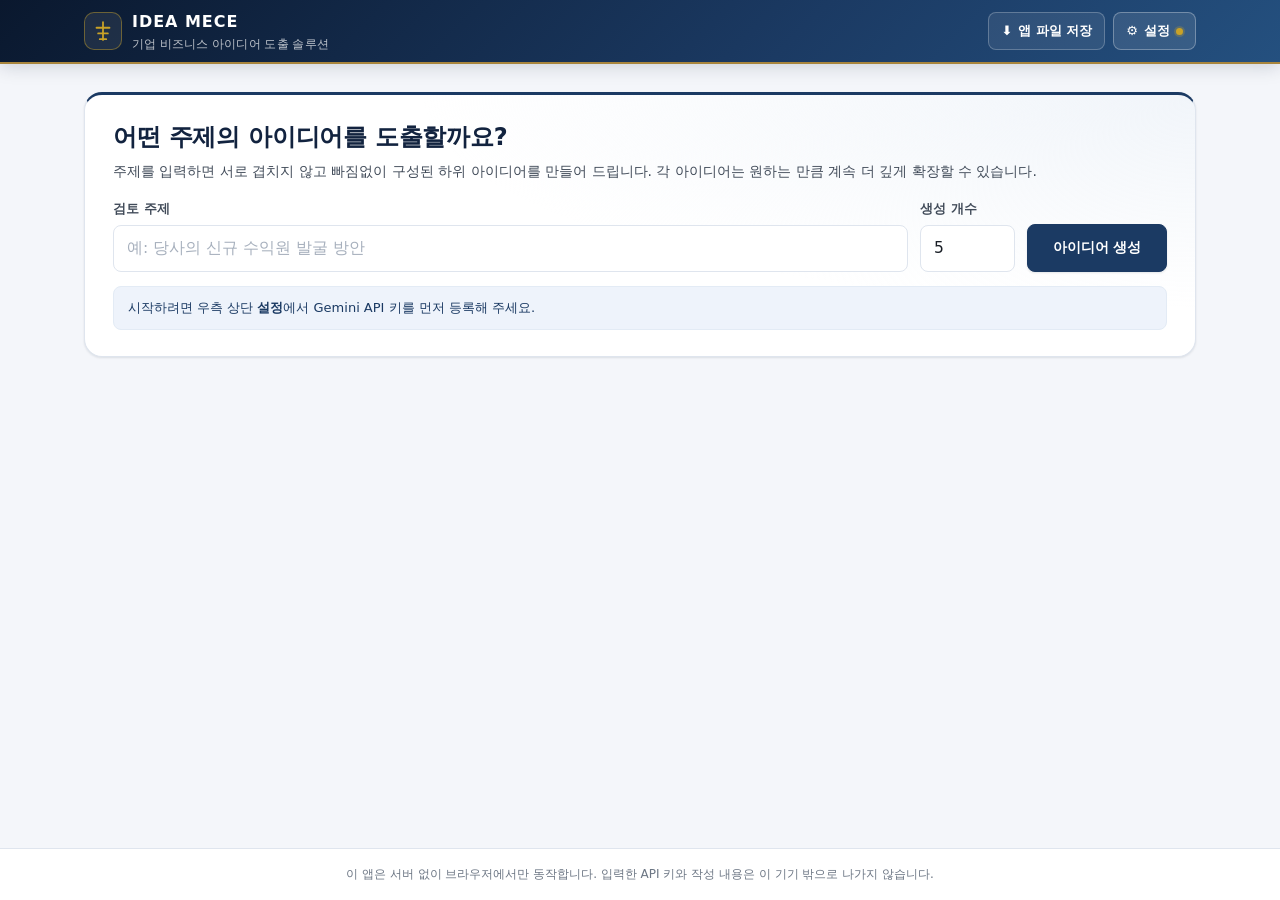
==== docs/index.html @ 7b0660d6 "서버 없이 동작하는 단일 파일 정적 버전 추가 브라우저만으로 전부 동작하는 버전을 docs/index.html 에 추가했다. 파일 하나에 화면·로직·워드 생성기가 모두 들어 있어 " ====
<!DOCTYPE html>
<html lang="ko">
<head>
<meta charset="utf-8">
<meta name="viewport" content="width=device-width, initial-scale=1, viewport-fit=cover">
<meta name="color-scheme" content="light">
<meta name="robots" content="noindex, nofollow">
<!-- 안드로이드/아이폰 "홈 화면에 추가" 시 앱처럼 전체화면으로 열리게 한다 -->
<meta name="mobile-web-app-capable" content="yes">
<meta name="apple-mobile-web-app-capable" content="yes">
<meta name="apple-mobile-web-app-status-bar-style" content="black-translucent">
<meta name="apple-mobile-web-app-title" content="IDEA MECE">
<meta name="theme-color" content="#12233F">
<title>IDEA MECE · 비즈니스 아이디어 도출 솔루션</title>
<link rel="icon" href="data:image/svg+xml,<svg xmlns='http://www.w3.org/2000/svg' viewBox='0 0 32 32'><rect width='32' height='32' rx='7' fill='%2312233F'/><path d='M16 7v18M9 13h14M11 19h10' stroke='%23C9A227' stroke-width='2' stroke-linecap='round'/></svg>">
<!--
  ============================================================================
  IDEA MECE — 서버가 필요 없는 단일 파일 웹앱
  ----------------------------------------------------------------------------
  · 이 파일 하나만 있으면 동작합니다. 설치·서버·회원가입이 필요 없습니다.
  · 아이디어와 설정은 사용자의 브라우저 안에만 저장됩니다(외부 전송 없음).
  · Gemini API 키는 사용자의 브라우저에서 구글로만 직접 전송됩니다.
    중간에 거치는 서버가 없으므로 키가 제3자에게 노출될 경로가 없습니다.
  ============================================================================
-->
<style>
/* ============================================================
   IDEA MECE — 네이비 기반 고급 비즈니스 톤 스타일시트
   · 외부 폰트/리소스를 사용하지 않아 로딩이 빠르고 CSP를 엄격히 유지한다.
   · 모바일 우선(Mobile First) 구성, 터치 타깃 최소 44px 확보.
   ============================================================ */

:root {
  /* 네이비 스케일 */
  --navy-900: #0a182e;
  --navy-850: #0e2039;
  --navy-800: #12233f;
  --navy-700: #1b3a63;
  --navy-600: #24507f;
  --navy-500: #33679c;
  --navy-100: #e3ebf5;
  --navy-050: #f1f5fa;

  /* 강조 (골드) */
  --gold-600: #a8853c;
  --gold-500: #c9a227;
  --gold-100: #f6eed6;

  /* 중립 */
  --ink: #1a1f27;
  --ink-soft: #414b59;
  --ink-muted: #6c7684;
  --line: #dfe5ee;
  --line-soft: #eceff5;
  --surface: #ffffff;
  --canvas: #f4f6fa;

  /* 의미색 */
  --danger: #b4434a;
  --danger-soft: #fbeef0;
  --success: #1f7a5a;
  --success-soft: #eaf6f1;
  --info-soft: #eef3fb;

  --radius-sm: 8px;
  --radius: 12px;
  --radius-lg: 18px;
  --shadow-sm: 0 1px 2px rgba(16, 31, 56, 0.06), 0 1px 3px rgba(16, 31, 56, 0.05);
  --shadow: 0 4px 14px rgba(16, 31, 56, 0.08);
  --shadow-lg: 0 18px 48px rgba(10, 24, 46, 0.22);

  --font: "Pretendard", "Apple SD Gothic Neo", "Malgun Gothic", "맑은 고딕",
          system-ui, -apple-system, "Segoe UI", Roboto, sans-serif;
  --shell: 1160px;
}

* { box-sizing: border-box; }

/* hidden 속성이 display 선언(flex/grid 등)에 덮이지 않도록 최우선 적용한다.
   JS가 요소 표시를 hidden 속성으로 제어하기 때문에 반드시 필요하다. */
[hidden] { display: none !important; }

html { -webkit-text-size-adjust: 100%; }

body {
  margin: 0;
  min-height: 100vh;
  display: flex;
  flex-direction: column;
  background: var(--canvas);
  color: var(--ink);
  font-family: var(--font);
  font-size: 15px;
  line-height: 1.6;
  word-break: keep-all;
  overflow-wrap: anywhere;
  -webkit-font-smoothing: antialiased;
}

h1, h2, h3, h4 { margin: 0; line-height: 1.35; letter-spacing: -0.01em; }
p { margin: 0; }
button, input, select, textarea { font: inherit; color: inherit; }

.shell { width: 100%; max-width: var(--shell); margin: 0 auto; padding: 0 16px; }

.sr-only {
  position: absolute; width: 1px; height: 1px; padding: 0; margin: -1px;
  overflow: hidden; clip: rect(0 0 0 0); white-space: nowrap; border: 0;
}

.skip-link {
  position: absolute; left: -9999px; top: 0; z-index: 100;
  background: var(--navy-800); color: #fff; padding: 10px 16px; border-radius: 0 0 8px 0;
}
.skip-link:focus { left: 0; }

:focus-visible {
  outline: 2px solid var(--navy-500);
  outline-offset: 2px;
}

/* ───────────────── 헤더 ───────────────── */
.app-header {
  background: linear-gradient(135deg, var(--navy-900) 0%, var(--navy-700) 62%, var(--navy-600) 100%);
  color: #fff;
  border-bottom: 2px solid var(--gold-600);
  box-shadow: 0 2px 18px rgba(10, 24, 46, 0.18);
  position: sticky; top: 0; z-index: 40;
}
.header-inner {
  display: flex; align-items: center; justify-content: space-between; gap: 12px;
  min-height: 62px; padding-top: 10px; padding-bottom: 10px;
}
.brand { display: flex; align-items: center; gap: 10px; min-width: 0; }
.brand-mark {
  display: grid; place-items: center;
  width: 38px; height: 38px; flex: none;
  border-radius: 10px;
  background: rgba(255, 255, 255, 0.08);
  border: 1px solid rgba(201, 162, 39, 0.45);
  color: var(--gold-500);
}
.brand-text { display: flex; flex-direction: column; min-width: 0; }
.brand-text strong { font-size: 16px; letter-spacing: 0.06em; }
.brand-text small {
  font-size: 11.5px; color: rgba(255, 255, 255, 0.72); letter-spacing: 0.01em;
  white-space: nowrap; overflow: hidden; text-overflow: ellipsis;
}
.header-actions { display: flex; align-items: center; gap: 8px; flex: none; }

/* ───────────────── 버튼 ───────────────── */
.btn {
  --btn-bg: transparent;
  --btn-fg: var(--ink);
  --btn-border: var(--line);
  display: inline-flex; align-items: center; justify-content: center; gap: 6px;
  min-height: 44px; padding: 0 16px;
  background: var(--btn-bg); color: var(--btn-fg);
  border: 1px solid var(--btn-border); border-radius: var(--radius-sm);
  font-size: 14px; font-weight: 600; text-decoration: none; cursor: pointer;
  transition: background-color .15s ease, border-color .15s ease, transform .08s ease, box-shadow .15s ease;
  -webkit-tap-highlight-color: transparent; user-select: none; white-space: nowrap;
}
.btn:active { transform: translateY(1px); }
.btn[disabled], .btn.is-busy { opacity: .6; cursor: not-allowed; transform: none; }

.btn-sm { min-height: 38px; padding: 0 12px; font-size: 13px; }
.btn-xs { min-height: 36px; padding: 0 11px; font-size: 12.5px; font-weight: 600; }

.btn-primary { --btn-bg: var(--navy-700); --btn-fg: #fff; --btn-border: var(--navy-700); box-shadow: var(--shadow-sm); }
.btn-primary:hover:not([disabled]) { --btn-bg: var(--navy-600); --btn-border: var(--navy-600); }

.btn-gold {
  --btn-bg: linear-gradient(135deg, var(--gold-600), var(--gold-500));
  --btn-fg: #2a2108; --btn-border: var(--gold-600);
  box-shadow: var(--shadow-sm); font-weight: 700;
}
.btn-gold:hover:not([disabled]) { filter: brightness(1.05); }

.btn-outline { --btn-bg: var(--surface); --btn-fg: var(--navy-700); --btn-border: var(--line); }
.btn-outline:hover:not([disabled]) { --btn-bg: var(--navy-050); --btn-border: var(--navy-100); }

.btn-ghost { --btn-bg: rgba(255,255,255,.08); --btn-fg: #fff; --btn-border: rgba(255,255,255,.24); }
.btn-ghost:hover { --btn-bg: rgba(255,255,255,.16); }

.app-header .btn-outline { --btn-bg: rgba(255,255,255,.1); --btn-fg: #fff; --btn-border: rgba(255,255,255,.3); }
.app-header .btn-outline:hover { --btn-bg: rgba(255,255,255,.2); --btn-border: rgba(255,255,255,.45); }

.btn-danger-ghost { --btn-bg: var(--surface); --btn-fg: var(--danger); --btn-border: #f0d6d9; }
.btn-danger-ghost:hover:not([disabled]) { --btn-bg: var(--danger-soft); }

.icon-btn {
  background: none; border: 0; cursor: pointer; color: var(--ink-muted);
  width: 40px; height: 40px; border-radius: 8px; font-size: 16px;
}
.icon-btn:hover { background: var(--navy-050); color: var(--ink); }

.dot-indicator {
  width: 7px; height: 7px; border-radius: 50%; background: var(--gold-500);
  box-shadow: 0 0 0 2px rgba(201, 162, 39, .25);
}
.dot-indicator[hidden] { display: none; }

/* ───────────────── 레이아웃 ───────────────── */
.main-area { flex: 1; padding-top: 22px; padding-bottom: 40px; display: flex; flex-direction: column; gap: 18px; }

.panel {
  background: var(--surface); border: 1px solid var(--line);
  border-radius: var(--radius-lg); box-shadow: var(--shadow-sm);
  padding: 22px;
}
.panel-head { margin-bottom: 16px; }
.panel-head h1 { font-size: 21px; color: var(--navy-800); }
.panel-head h2 { font-size: 18px; color: var(--navy-800); }
.panel-desc { margin-top: 7px; color: var(--ink-soft); font-size: 14px; }

.panel-start {
  border-top: 3px solid var(--navy-700);
  background:
    radial-gradient(120% 140% at 100% 0%, var(--navy-050) 0%, rgba(255,255,255,0) 58%),
    var(--surface);
}

/* 입력 필드 */
.field { display: flex; flex-direction: column; gap: 6px; min-width: 0; }
.field > label { font-size: 12.5px; font-weight: 700; color: var(--ink-soft); letter-spacing: .01em; }
.field input, .field select, .field textarea {
  width: 100%; min-height: 46px; padding: 10px 13px;
  background: #fff; border: 1px solid var(--line); border-radius: var(--radius-sm);
  transition: border-color .15s ease, box-shadow .15s ease;
}
.field textarea { min-height: 96px; resize: vertical; line-height: 1.65; }
.field input:focus, .field select:focus, .field textarea:focus {
  outline: none; border-color: var(--navy-500);
  box-shadow: 0 0 0 3px rgba(51, 103, 156, .14);
}
.field input::placeholder { color: #a7b0bd; }
.field-hint { font-size: 12px; color: var(--ink-muted); }

.start-form { display: flex; flex-direction: column; gap: 12px; }
.field-count { max-width: 140px; }
.btn-generate { min-height: 48px; }

.field-check { gap: 0; }
.check-line {
  display: flex; align-items: center; gap: 9px;
  font-size: 13px; color: var(--ink-soft); cursor: pointer;
  padding: 9px 11px; border: 1px solid var(--line); border-radius: var(--radius-sm);
  background: var(--navy-050); min-height: 44px;
}
.check-line input[type="checkbox"] { width: 17px; height: 17px; accent-color: var(--navy-700); flex: none; }

.hint {
  margin-top: 14px; padding: 11px 14px;
  background: var(--info-soft); border: 1px solid var(--navy-100);
  border-radius: var(--radius-sm); font-size: 13px; color: var(--navy-700);
}
.hint[hidden] { display: none; }

/* ───────────────── 작업 영역 ───────────────── */
.workspace { display: flex; flex-direction: column; gap: 14px; }
.workspace-bar {
  display: flex; flex-direction: column; gap: 14px;
  background: var(--surface); border: 1px solid var(--line);
  border-left: 3px solid var(--gold-600);
  border-radius: var(--radius); box-shadow: var(--shadow-sm); padding: 16px 18px;
}
.topic-title { font-size: 17px; color: var(--navy-800); }
.workspace-stats { margin-top: 5px; font-size: 13px; color: var(--ink-muted); }
.workspace-stats .stat { font-variant-numeric: tabular-nums; }
.stat-sep { margin: 0 7px; color: var(--line); }
.workspace-actions { display: flex; flex-wrap: wrap; gap: 8px; }

/* ───────────────── 트리 ───────────────── */
.tree-wrap { display: flex; flex-direction: column; }
.tree { list-style: none; margin: 0; padding: 0; display: flex; flex-direction: column; gap: 10px; }
.tree .tree { margin-top: 10px; gap: 8px; }

/* 자식 목록: 세로 연결선 */
.node > .tree {
  position: relative;
  padding-left: 16px;
  border-left: 2px solid var(--navy-100);
  margin-left: 10px;
}

.node { list-style: none; }

.node-card {
  position: relative;
  background: var(--surface);
  border: 1px solid var(--line);
  border-radius: var(--radius);
  box-shadow: var(--shadow-sm);
  padding: 13px 14px;
  transition: border-color .15s ease, box-shadow .15s ease;
}
.node-card:hover { border-color: var(--navy-100); box-shadow: var(--shadow); }
.node.is-new > .node-card { animation: fade-rise .28s ease both; }
.node.is-busy > .node-card { opacity: .65; }

/* 깊이별 좌측 색 띠 — 단계가 구분되도록 */
.node[data-depth="0"] > .node-card { border-left: 4px solid var(--navy-700); }
.node[data-depth="1"] > .node-card { border-left: 4px solid var(--navy-500); }
.node[data-depth="2"] > .node-card { border-left: 4px solid #7fa0c4; }
.node[data-depth="3"] > .node-card { border-left: 4px solid #a8bfd8; }
.node[data-depth="4"] > .node-card { border-left: 4px solid var(--gold-600); }

.node-main { display: flex; gap: 9px; align-items: flex-start; }

.node-toggle {
  flex: none; width: 30px; height: 30px; margin-top: -2px;
  display: grid; place-items: center;
  background: var(--navy-050); border: 1px solid var(--line);
  border-radius: 7px; cursor: pointer; color: var(--navy-700);
}
.node-toggle[hidden] { display: none; }
.node-toggle:hover { background: var(--navy-100); }
.chev {
  width: 7px; height: 7px; border-right: 2px solid currentColor; border-bottom: 2px solid currentColor;
  transform: rotate(-45deg); transition: transform .18s ease; margin-left: -2px;
}
.node-toggle[aria-expanded="true"] .chev { transform: rotate(45deg); margin-left: 0; margin-top: -3px; }

.node-body { min-width: 0; flex: 1; }
.node-head { display: flex; align-items: baseline; gap: 8px; }
.node-index {
  flex: none; font-size: 12px; font-weight: 700; color: var(--navy-600);
  font-variant-numeric: tabular-nums; letter-spacing: .02em;
  background: var(--navy-050); border-radius: 5px; padding: 1px 6px;
}
.node-title { font-size: 15px; font-weight: 700; color: var(--navy-850); }
.node-content { margin-top: 6px; font-size: 13.5px; color: var(--ink-soft); line-height: 1.68; }
.node-content:empty { display: none; }
.node-childinfo { margin-top: 7px; font-size: 12px; color: var(--ink-muted); }
.node-childinfo[hidden] { display: none; }

.node-tools {
  display: flex; flex-wrap: wrap; align-items: center; justify-content: space-between;
  gap: 8px; margin-top: 11px; padding-top: 11px; border-top: 1px dashed var(--line-soft);
}
.node-expand { display: flex; align-items: center; gap: 6px; }
.count-mini {
  width: 62px; min-height: 36px; padding: 6px 8px; text-align: center;
  border: 1px solid var(--line); border-radius: 7px; background: #fff;
  font-variant-numeric: tabular-nums;
}
.count-mini:focus { outline: none; border-color: var(--navy-500); box-shadow: 0 0 0 3px rgba(51,103,156,.14); }
.node-crud { display: flex; gap: 6px; }

.node-edit {
  margin-top: 12px; padding-top: 12px; border-top: 1px solid var(--line-soft);
  display: flex; flex-direction: column; gap: 10px;
}
.node-edit[hidden] { display: none; }
.edit-actions { display: flex; justify-content: flex-end; gap: 8px; }

/* ───────────────── 보고서 패널 ───────────────── */
.panel-report { border-top: 3px solid var(--gold-600); }
.report-summary {
  background: var(--navy-050); border: 1px solid var(--navy-100);
  border-radius: var(--radius); padding: 15px 17px;
  font-size: 13.8px; color: var(--ink-soft); line-height: 1.78; white-space: pre-wrap;
}
.report-actions { display: flex; flex-wrap: wrap; gap: 10px; margin-top: 15px; }
.notice {
  margin-top: 14px; padding: 12px 14px; border-radius: var(--radius-sm);
  font-size: 12.8px; line-height: 1.7;
}
/* 첫 번째 strong만 제목 줄로 쓰고, 문장 중간 강조는 흐름을 유지한다. */
.notice > strong:first-child { display: block; margin-bottom: 3px; }
.notice-info { background: var(--gold-100); border: 1px solid #e6d6a8; color: #5e4a12; }

/* ───────────────── 푸터 ───────────────── */
.app-footer {
  border-top: 1px solid var(--line); background: var(--surface);
  padding: 16px 0; font-size: 12px; color: var(--ink-muted); text-align: center;
}

/* ───────────────── 모달 ───────────────── */
.modal-backdrop {
  position: fixed; inset: 0; z-index: 60;
  background: rgba(10, 24, 46, .55);
  backdrop-filter: blur(2px);
  display: flex; align-items: flex-end; justify-content: center;
  padding: 0;
}
.modal-backdrop[hidden] { display: none; }
.modal {
  width: 100%; max-width: 460px; max-height: 92vh; overflow-y: auto;
  background: var(--surface); border-radius: var(--radius-lg) var(--radius-lg) 0 0;
  box-shadow: var(--shadow-lg); padding: 20px;
  animation: slide-up .22s ease both;
  padding-bottom: max(20px, env(safe-area-inset-bottom));
}
.modal-head { display: flex; align-items: center; justify-content: space-between; margin-bottom: 14px; }
.modal-head h2 { font-size: 17px; color: var(--navy-800); }
#settings-form { display: flex; flex-direction: column; gap: 15px; }
.modal-actions {
  display: flex; align-items: center; justify-content: space-between; gap: 10px;
  margin-top: 4px; padding-top: 14px; border-top: 1px solid var(--line-soft);
}
.modal-actions-right { display: flex; gap: 8px; }

/* ───────────────── 오버레이 / 토스트 ───────────────── */
.overlay {
  position: fixed; inset: 0; z-index: 70;
  background: rgba(10, 24, 46, .42);
  display: grid; place-items: center; padding: 20px;
}
.overlay[hidden] { display: none; }
.overlay-box {
  background: var(--surface); border-radius: var(--radius-lg); box-shadow: var(--shadow-lg);
  padding: 26px 30px; text-align: center; max-width: 330px;
}
.spinner {
  width: 36px; height: 36px; margin: 0 auto 14px;
  border: 3px solid var(--navy-100); border-top-color: var(--navy-700);
  border-radius: 50%; animation: spin .8s linear infinite;
}
.overlay-text { font-weight: 700; color: var(--navy-800); font-size: 15px; }
.overlay-sub { margin-top: 5px; font-size: 12.5px; color: var(--ink-muted); }

.toast-stack {
  position: fixed; z-index: 80; left: 50%; transform: translateX(-50%);
  bottom: max(16px, env(safe-area-inset-bottom));
  display: flex; flex-direction: column; gap: 8px;
  width: min(420px, calc(100% - 24px)); pointer-events: none;
}
.toast {
  background: var(--navy-850); color: #fff;
  border-radius: var(--radius-sm); box-shadow: var(--shadow-lg);
  padding: 12px 15px; font-size: 13.5px; line-height: 1.6;
  border-left: 3px solid var(--navy-500);
  animation: fade-rise .22s ease both;
}
.toast.is-error { border-left-color: #e08086; }
.toast.is-success { border-left-color: #4cc49b; }

@keyframes spin { to { transform: rotate(360deg); } }
@keyframes fade-rise { from { opacity: 0; transform: translateY(7px); } to { opacity: 1; transform: none; } }
@keyframes slide-up { from { opacity: 0; transform: translateY(18px); } to { opacity: 1; transform: none; } }

@media (prefers-reduced-motion: reduce) {
  * { animation-duration: .01ms !important; transition-duration: .01ms !important; }
}

/* ───────────────── 태블릿 이상 ───────────────── */
@media (min-width: 680px) {
  body { font-size: 15.5px; }
  .shell { padding: 0 24px; }
  .panel { padding: 26px 28px; }
  .panel-head h1 { font-size: 24px; }
  .start-form { flex-direction: row; align-items: flex-end; }
  .field-grow { flex: 1; }
  .btn-generate { min-width: 140px; }
  .workspace-bar { flex-direction: row; align-items: center; justify-content: space-between; }
  .workspace-actions { justify-content: flex-end; }
  .node-card { padding: 15px 17px; }
  .node > .tree { padding-left: 22px; margin-left: 14px; }
  .node-title { font-size: 15.5px; }
  .modal-backdrop { align-items: center; padding: 20px; }
  .modal { border-radius: var(--radius-lg); padding: 26px; }
}

@media (min-width: 1024px) {
  .main-area { padding-top: 28px; }
  .node > .tree { padding-left: 26px; }
}

/* 좁은 화면에서 도구 버튼이 넘치지 않게 */
@media (max-width: 420px) {
  .brand-text small { display: none; }
  .btn-label { display: none; }
  .header-actions .btn { padding: 0 11px; }
  .node-tools { flex-direction: column; align-items: stretch; }
  .node-expand, .node-crud { justify-content: space-between; }
  .node-expand .btn, .node-crud .btn { flex: 1; }
}

</style>
</head>
<body>
<a class="skip-link" href="#main">본문으로 건너뛰기</a>

<header class="app-header">
  <div class="shell header-inner">
    <div class="brand">
      <span class="brand-mark" aria-hidden="true">
        <svg viewBox="0 0 32 32" width="26" height="26" focusable="false">
          <path d="M16 5v22M8 12h16M10 19h12M12 26h8" fill="none" stroke="currentColor"
                stroke-width="2.2" stroke-linecap="round"/>
        </svg>
      </span>
      <span class="brand-text">
        <strong>IDEA&nbsp;MECE</strong>
        <small>기업 비즈니스 아이디어 도출 솔루션</small>
      </span>
    </div>
    <div class="header-actions">
      <button type="button" class="btn btn-ghost btn-sm" id="btn-save-file">
        <span aria-hidden="true">⬇</span><span class="btn-label">앱 파일 저장</span>
      </button>
      <button type="button" class="btn btn-outline btn-sm" id="btn-open-settings" aria-haspopup="dialog">
        <span aria-hidden="true">⚙</span><span class="btn-label">설정</span>
        <span class="dot-indicator" id="settings-indicator" title="API 키 미설정"></span>
      </button>
    </div>
  </div>
</header>

<main id="main" class="shell main-area">

  <section class="panel panel-start" id="start-panel" aria-labelledby="start-title">
    <div class="panel-head">
      <h1 id="start-title">어떤 주제의 아이디어를 도출할까요?</h1>
      <p class="panel-desc">
        주제를 입력하면 서로 겹치지 않고 빠짐없이 구성된 하위 아이디어를 만들어 드립니다.
        각 아이디어는 원하는 만큼 계속 더 깊게 확장할 수 있습니다.
      </p>
    </div>
    <form class="start-form" id="start-form" autocomplete="off" novalidate>
      <div class="field field-grow">
        <label for="topic-input">검토 주제</label>
        <input type="text" id="topic-input" name="topic" placeholder="예: 당사의 신규 수익원 발굴 방안"
               maxlength="300" required inputmode="text" enterkeyhint="go">
      </div>
      <div class="field field-count">
        <label for="count-input">생성 개수</label>
        <input type="number" id="count-input" name="count" value="5" min="1" max="10" step="1" inputmode="numeric">
      </div>
      <button type="submit" class="btn btn-primary btn-generate" id="btn-generate-root">
        <span class="btn-text">아이디어 생성</span>
      </button>
    </form>
    <p class="hint" id="start-hint">
      시작하려면 우측 상단 <strong>설정</strong>에서 Gemini API 키를 먼저 등록해 주세요.
    </p>
  </section>

  <section class="workspace" id="workspace" hidden aria-labelledby="workspace-title">
    <div class="workspace-bar">
      <div class="workspace-meta">
        <h2 id="workspace-title" class="topic-title"></h2>
        <p class="workspace-stats">
          <span class="stat"><span id="stat-nodes">0</span>개 항목</span>
          <span class="stat-sep" aria-hidden="true">·</span>
          <span class="stat"><span id="stat-areas">0</span>개 핵심 영역</span>
          <span class="stat-sep" aria-hidden="true">·</span>
          <span class="stat" id="stat-saved">자동 저장됨</span>
        </p>
      </div>
      <div class="workspace-actions">
        <button type="button" class="btn btn-outline btn-sm" id="btn-collapse-all">모두 접기</button>
        <button type="button" class="btn btn-outline btn-sm" id="btn-expand-all">모두 펼치기</button>
        <button type="button" class="btn btn-danger-ghost btn-sm" id="btn-reset">초기화</button>
        <button type="button" class="btn btn-gold" id="btn-report">
          <span class="btn-text">보고서 생성</span>
        </button>
      </div>
    </div>
    <div class="tree-wrap">
      <ul class="tree tree-root" id="tree-root"></ul>
    </div>
  </section>

  <section class="panel panel-report" id="report-panel" hidden aria-labelledby="report-title">
    <div class="panel-head">
      <h2 id="report-title">보고서가 완성되었습니다</h2>
      <p class="panel-desc" id="report-meta"></p>
    </div>
    <div class="report-summary" id="report-summary"></div>
    <div class="report-actions">
      <button type="button" class="btn btn-primary" id="btn-download-report">
        <span aria-hidden="true">⬇</span> 워드 파일 다운로드
      </button>
      <a class="btn btn-outline" id="btn-mail" href="#">
        <span aria-hidden="true">✉</span> 메일 작성
      </a>
    </div>
    <p class="notice notice-info">
      <strong>첨부 안내</strong>
      메일 작성 버튼은 기본 메일 프로그램(Outlook 등)을 열어 제목과 본문만 자동으로 채웁니다.
      브라우저 보안 정책상 파일은 자동 첨부되지 않으므로,
      내려받은 워드 파일을 메일 창에 직접 첨부한 뒤 <strong>직접 발송</strong>해 주세요.
    </p>
  </section>
</main>

<footer class="app-footer">
  <div class="shell">
    <p>이 앱은 서버 없이 브라우저에서만 동작합니다. 입력한 API 키와 작성 내용은 이 기기 밖으로 나가지 않습니다.</p>
  </div>
</footer>

<div class="modal-backdrop" id="settings-modal" hidden>
  <div class="modal" role="dialog" aria-modal="true" aria-labelledby="settings-title">
    <div class="modal-head">
      <h2 id="settings-title">설정</h2>
      <button type="button" class="icon-btn" id="btn-close-settings" aria-label="설정 닫기">✕</button>
    </div>
    <form id="settings-form" autocomplete="off" novalidate>
      <div class="field">
        <label for="api-key-input">Gemini API 키</label>
        <input type="password" id="api-key-input" name="api_key" placeholder="AIza..."
               autocomplete="off" spellcheck="false" maxlength="200">
        <p class="field-hint" id="api-key-hint">
          키는 이 브라우저 안에만 저장되며, 구글 외의 어떤 서버로도 전송되지 않습니다.
        </p>
      </div>
      <div class="field field-check">
        <label class="check-line">
          <input type="checkbox" id="remember-key" checked>
          <span>이 기기에 키 저장 (끄면 탭을 닫을 때 지워집니다)</span>
        </label>
      </div>
      <div class="field">
        <label for="model-select">모델 선택</label>
        <select id="model-select" name="model"></select>
        <p class="field-hint">무료 사용 가능한 모델 목록입니다. 속도가 중요하면 Lite 모델을 선택하세요.</p>
      </div>
      <div class="field">
        <label for="email-input">이메일 (등록용)</label>
        <input type="email" id="email-input" name="email" placeholder="name@company.com"
               maxlength="254" autocomplete="off" spellcheck="false">
        <p class="field-hint">메일 작성 시 기본 수신자로 사용됩니다. 자동 발송은 하지 않습니다.</p>
      </div>
      <div class="modal-actions">
        <button type="button" class="btn btn-danger-ghost btn-sm" id="btn-clear-key">키 삭제</button>
        <div class="modal-actions-right">
          <button type="button" class="btn btn-outline" id="btn-cancel-settings">취소</button>
          <button type="submit" class="btn btn-primary" id="btn-save-settings">저장</button>
        </div>
      </div>
    </form>
  </div>
</div>

<div class="overlay" id="overlay" hidden>
  <div class="overlay-box">
    <div class="spinner" aria-hidden="true"></div>
    <p class="overlay-text" id="overlay-text">생성 중입니다…</p>
    <p class="overlay-sub" id="overlay-sub">내용이 많을수록 시간이 걸릴 수 있습니다.</p>
  </div>
</div>

<div class="toast-stack" id="toast-stack" aria-live="polite" aria-atomic="true"></div>

<template id="node-template">
  <li class="node" role="treeitem">
    <article class="node-card">
      <div class="node-main">
        <button type="button" class="node-toggle" data-action="toggle" aria-expanded="false" hidden>
          <span class="chev" aria-hidden="true"></span>
        </button>
        <div class="node-body">
          <div class="node-head">
            <span class="node-index"></span>
            <h3 class="node-title"></h3>
          </div>
          <p class="node-content"></p>
          <p class="node-childinfo" hidden></p>
        </div>
      </div>
      <div class="node-tools">
        <div class="node-expand">
          <label class="sr-only">하위 아이디어 개수</label>
          <input type="number" class="count-mini" value="3" min="1" max="10" step="1" inputmode="numeric"
                 aria-label="하위 아이디어 생성 개수">
          <button type="button" class="btn btn-primary btn-xs" data-action="expand">
            <span class="btn-text">아이디어 생성</span>
          </button>
        </div>
        <div class="node-crud">
          <button type="button" class="btn btn-outline btn-xs" data-action="edit">수정</button>
          <button type="button" class="btn btn-danger-ghost btn-xs" data-action="delete">삭제</button>
        </div>
      </div>
      <form class="node-edit" data-role="edit-form" hidden>
        <div class="field">
          <label>제목</label>
          <input type="text" class="edit-title" maxlength="300" required>
        </div>
        <div class="field">
          <label>내용</label>
          <textarea class="edit-content" rows="4" maxlength="4000"></textarea>
        </div>
        <div class="edit-actions">
          <button type="button" class="btn btn-outline btn-xs" data-action="cancel-edit">취소</button>
          <button type="submit" class="btn btn-primary btn-xs" data-action="save-edit">저장</button>
        </div>
      </form>
    </article>
  </li>
</template>
<script>
/* ===========================================================================
 * IDEA MECE — 전체 로직 (서버 없음)
 *
 * 구성
 *   1) Sanitizer : 마크다운 기호 · 내부 용어 제거 (5겹 방어)
 *   2) Prompts   : 중복·누락 없는 분해를 유도하는 프롬프트 설계
 *   3) Gemini    : 브라우저에서 구글 API 직접 호출
 *   4) Store     : 트리 데이터 + 설정 (브라우저 저장소)
 *   5) Docx      : 워드 파일 직접 조립 (외부 라이브러리 없음)
 *   6) UI        : 부분 렌더링 트리 화면
 * ======================================================================== */
(function () {
'use strict';

/* ===========================  0. 설정  =================================== */
var MODELS = [
  { id: 'gemini-3.6-flash',      label: 'Gemini 3.6 Flash (최신·권장)' },
  { id: 'gemini-3.5-flash-lite', label: 'Gemini 3.5 Flash Lite (빠름)' },
  { id: 'gemini-3.1-flash-lite', label: 'Gemini 3.1 Flash Lite (경량)' }
];
var DEFAULT_MODEL = 'gemini-3.6-flash';
var ENDPOINT = 'https://generativelanguage.googleapis.com/v1beta/models';
var LIMITS = {
  maxChildren: 10, maxNodes: 2000, maxDepth: 100,
  maxTopic: 300, maxTitle: 300, maxContent: 4000
};
var MAX_SECTIONS = 12;
var MAX_ITEMS_PER_SECTION = 40;
var REPORT_CONCURRENCY = 3;
var REQUEST_TIMEOUT_MS = 120000;

/* ===========================  1. Sanitizer  ============================== */
var Sanitizer = (function () {
  var ZERO_WIDTH = /[\u200b-\u200f\u202a-\u202e\u2060-\u2064\ufeff]/g;
  var CONTROL = /[\x00-\x08\x0b\x0c\x0e-\x1f\x7f]/g;
  var RESIDUAL = /[*#`~]+/g;
  var FORBIDDEN_CHARS = '*#`~';

  function normalizeRaw(text) {
    if (!text) { return ''; }
    var out = String(text).replace(/\r\n/g, '\n').replace(/\r/g, '\n');
    out = out.replace(ZERO_WIDTH, '').replace(CONTROL, '');
    out = out.replace(/^[ \t]*```[A-Za-z0-9_\-]*[ \t]*$/gm, '');
    out = out.replace(/^[ \t]*~~~[A-Za-z0-9_\-]*[ \t]*$/gm, '');
    out = out.replace(/^[ \t]*([-*_=])\1{2,}[ \t]*$/gm, '');
    out = out.replace(/^[ \t]*\|?[\s:\-|]{5,}\|?[ \t]*$/gm, '');
    out = out.replace(/\n{3,}/g, '\n\n');
    return out.trim();
  }

  /* 내부 용어 → 실무 표현 치환.
     ※ 낱말 단위가 아니라 "과정을 드러내는 표현"만 잡는다.
        보고서 주제가 AI 사업일 수도 있어, 'AI'·'프롬프트' 같은 정상 용어는 보존한다.
     ※ 자바스크립트는 lookbehind 지원이 브라우저마다 달라, 앞 문자를
        캡처 그룹($1)으로 되살리는 방식을 쓴다. */
  var TERM_RULES = [
    [/(?:본|이)\s*(?:트리|계층|분해)?\s*(?:구조|체계)(?:는|가|를|에서|의)\s*/g, ''],
    [/(?:본|이)\s*보고서의?\s*(?:구성|구조)(?:는|은|를|이)\s*/g, ''],
    [/MECE\s*(?:원칙|관점|기법|방식)/g, '중복과 누락을 배제하는 원칙'],
    [/상호\s*배타적(?:이고|이며)?\s*전체\s*포괄적(?:으로|인|이며|이고)?/g, '중복과 누락 없이'],
    [/상호\s*배타성(?:과|와)?\s*전체\s*포괄성/g, '중복 없는 완전성'],
    [/상호\s*배타적(?:으로|인|이며|이고|이다)?/g, '서로 겹치지 않게'],
    [/전체\s*포괄적(?:으로|인|이며|이고|이다)?/g, '빠짐없이'],
    [/상호\s*배타성/g, '영역 구분'],
    [/전체\s*포괄성/g, '범위 완전성'],
    [/MECE/g, '중복·누락 없는 정리'],
    [/(?:최상위|상위|하위|부모|자식|리프|루트)\s*노드/g, '항목'],
    [/노드/g, '항목'],
    [/(?:트리|계층)\s*구조/g, '구성 체계'],
    [/(^|[^A-Za-z가-힣])트리(?=[\s,.)\]를을은는이가의에로와과도만]|$)/g, '$1구성 체계'],
    [/계층\s*적?\s*으?로\s*분해/g, '단계적으로 구체화'],
    [/깊이\s*\d+\s*단계/g, '세부 단계'],
    [/(?:depth|Depth|DEPTH)\s*\d*\s*(?:단계)?/g, '세부 단계'],
    [/분류\s*축/g, '구분 기준'],
    [/분기\s*(?:노드|항목)/g, '핵심 영역'],
    [/(?:상위|하위)\s*항목(?:을|이|은|는|의|로|과|와|에서|에)?\s*(?:분해|전개)(?:하면|한다면|하여|해서|해|하면서)/g, '구체화하면'],
    [/(?:를|을)\s*(?:분해|전개)(?:하면|한다면|하여|해서)/g, '를 구체화하면'],
    [/(?:생성형\s*)?(?:AI|A\.I\.|인공지능|언어\s*모델|LLM|Gemini|제미나이)(?:가|이|를|을|는|의|로|와|과|에|에서|에게|에 의해|을 통해|를 통해)?\s*(?:생성|도출|작성|제시|제안|산출)(?:한|하였|했|해|하여|된|되었|됐)[가-힣]*/g, '본 검토에서 도출한']
  ];

  /* 치환으로 생길 수 있는 조사 불일치를 교정한다.
     전역 교정은 '효과→효와' 같은 오손상 위험이 있어,
     반드시 치환어 바로 뒤에 붙은 조사만 고친다. */
  var REPL_WORDS = ['중복·누락 없는 정리', '구성 체계', '구분 기준', '핵심 영역',
                    '범위 완전성', '영역 구분', '세부 단계', '항목'];
  var PARTICLE_PAIRS = [['을','를'],['이','가'],['은','는'],['과','와'],['으로','로'],
                        ['이나','나'],['이라','라'],['이란','란'],['으로서','로서'],['으로써','로써']];
  var CONSONANT_FORM = {}, VOWEL_FORM = {};
  PARTICLE_PAIRS.forEach(function (pair) {
    CONSONANT_FORM[pair[0]] = pair[0]; CONSONANT_FORM[pair[1]] = pair[0];
    VOWEL_FORM[pair[0]] = pair[1];     VOWEL_FORM[pair[1]] = pair[1];
  });
  var RO_FAMILY = { '으로':1, '로':1, '으로서':1, '로서':1, '으로써':1, '로써':1 };
  var PARTICLES = Object.keys(CONSONANT_FORM).sort(function (a, b) { return b.length - a.length; });
  var PARTICLE_RE = new RegExp(
    '(' + REPL_WORDS.map(function (w) { return w.replace(/[.*+?^${}()|[\]\\]/g, '\\$&'); }).join('|') + ')' +
    '(' + PARTICLES.join('|') + ')(?![가-힣])', 'g');

  function hasFinalConsonant(ch) {
    var code = ch.charCodeAt(0);
    return code >= 0xAC00 && code <= 0xD7A3 && (code - 0xAC00) % 28 !== 0;
  }
  function isRieulFinal(ch) {
    var code = ch.charCodeAt(0);
    return code >= 0xAC00 && code <= 0xD7A3 && (code - 0xAC00) % 28 === 8;
  }
  function fixParticles(text) {
    return text.replace(PARTICLE_RE, function (all, word, particle) {
      var last = word.charAt(word.length - 1);
      if (!(last >= '가' && last <= '힣')) { return all; }
      var closed = hasFinalConsonant(last);
      if (RO_FAMILY[particle] && isRieulFinal(last)) { closed = false; }
      var table = closed ? CONSONANT_FORM : VOWEL_FORM;
      return word + (table[particle] || particle);
    });
  }

  function filterTerms(text) {
    if (!text) { return ''; }
    var out = text;
    TERM_RULES.forEach(function (rule) { out = out.replace(rule[0], rule[1]); });
    out = fixParticles(out);
    out = out.replace(/[ \t]{2,}/g, ' ').replace(/\s+([,.)\]])/g, '$1');
    return out.trim();
  }

  function scrub(text) {
    if (!text) { return ''; }
    return String(text).replace(RESIDUAL, '').replace(/\u00a0/g, ' ').replace(/[ \t]{2,}/g, ' ');
  }

  function auditText(text) {
    if (!text) { return 0; }
    var count = 0;
    for (var i = 0; i < FORBIDDEN_CHARS.length; i++) {
      count += text.split(FORBIDDEN_CHARS.charAt(i)).length - 1;
    }
    return count;
  }

  /* 인라인 마크다운 → 굵게/기울임 서식 런으로 변환하고 기호는 제거 */
  var INLINE_RE = new RegExp(
    '\\*\\*\\*([^\\n]+?)\\*\\*\\*' +      // 1 굵게+기울임
    '|\\*\\*([^\\n]+?)\\*\\*' +           // 2 굵게
    '|__([^\\n]+?)__' +                   // 3 굵게
    '|\\*([^*\\n]+?)\\*' +                // 4 기울임
    '|(?:^|(?<=[^0-9A-Za-z_]))_([^_\\n]+?)_(?![0-9A-Za-z_])' + // 5 기울임(_)
    '|`+([^`\\n]*?)`+' +                  // 6 코드
    '|~~([^\\n]+?)~~', 'g');              // 7 취소선

  // lookbehind 미지원 브라우저(구형 Safari 등) 대비 — 실패 시 단순 패턴으로 대체
  var INLINE_SAFE;
  try { new RegExp('(?<=a)b'); INLINE_SAFE = INLINE_RE; }
  catch (e) {
    INLINE_SAFE = new RegExp(
      '\\*\\*\\*([^\\n]+?)\\*\\*\\*|\\*\\*([^\\n]+?)\\*\\*|__([^\\n]+?)__' +
      '|\\*([^*\\n]+?)\\*|(_)(_)|`+([^`\\n]*?)`+|~~([^\\n]+?)~~', 'g');
  }

  function cleanInline(text) {
    if (!text) { return []; }
    var runs = [], cursor = 0, match;
    INLINE_SAFE.lastIndex = 0;
    while ((match = INLINE_SAFE.exec(text)) !== null) {
      if (match.index > cursor) {
        var plain = scrub(text.slice(cursor, match.index));
        if (plain) { runs.push({ text: plain, bold: false, italic: false }); }
      }
      var body = '', bold = false, italic = false;
      if (match[1] !== undefined) { body = match[1]; bold = true; italic = true; }
      else if (match[2] !== undefined) { body = match[2]; bold = true; }
      else if (match[3] !== undefined) { body = match[3]; bold = true; }
      else if (match[4] !== undefined) { body = match[4]; bold = true; }   // 강조는 굵게로 통일
      else if (match[5] !== undefined) { body = match[5]; bold = true; }
      else if (match[6] !== undefined) { body = match[6]; }
      else if (match[7] !== undefined) { body = match[7]; }
      body = scrub(body).trim();
      if (body) { runs.push({ text: body, bold: bold, italic: italic }); }
      cursor = match.index + match[0].length;
      if (match[0].length === 0) { INLINE_SAFE.lastIndex++; }
    }
    if (cursor < text.length) {
      var tail = scrub(text.slice(cursor));
      if (tail) { runs.push({ text: tail, bold: false, italic: false }); }
    }
    var merged = [];
    runs.forEach(function (run) {
      var prev = merged[merged.length - 1];
      if (prev && prev.bold === run.bold && prev.italic === run.italic) { prev.text += run.text; }
      else { merged.push(run); }
    });
    if (merged.length) {
      merged[0].text = merged[0].text.replace(/^\s+/, '');
      merged[merged.length - 1].text = merged[merged.length - 1].text.replace(/\s+$/, '');
    }
    return merged.filter(function (r) { return r.text; });
  }

  var HEADING_RE = /^\s{0,3}(#{1,6})\s*(.*)$/;
  var LIST_RE = /^\s*(?:[-*+•·▪◦‣]|(\d{1,2})[.)]|\(\d{1,2}\)|[가-하][.)])\s+/;
  var QUOTE_RE = /^\s{0,3}>+\s?/;
  var BULLET_GLYPH_RE = /^\s*[•·▪◦‣∙※o]\s+/;

  function parseReport(raw, baseHeadingLevel) {
    baseHeadingLevel = baseHeadingLevel || 2;
    var text = filterTerms(normalizeRaw(raw));
    var blocks = [];
    text.split('\n').forEach(function (rawLine) {
      var line = rawLine.replace(QUOTE_RE, '').replace(/\s+$/, '');
      if (!line.trim()) { return; }

      var heading = HEADING_RE.exec(line);
      if (heading && heading[2].trim()) {
        var runs = cleanInline(heading[2].trim());
        if (runs.length) {
          blocks.push({ kind: 'heading', runs: runs,
                        level: Math.min(5, baseHeadingLevel + heading[1].length - 1) });
        }
        return;
      }

      var marker = LIST_RE.exec(line);
      if (marker) {
        var body = line.slice(marker[0].length).trim();
        var listRuns = cleanInline(body);
        if (listRuns.length) {
          blocks.push({ kind: marker[1] ? 'numbered' : 'bullet', runs: listRuns, level: 0 });
        }
        return;
      }

      var stripped = line.replace(BULLET_GLYPH_RE, '').trim();
      var boldOnly = /^\*\*([^*\n]{2,60})\*\*[:：]?$/.exec(stripped);
      if (boldOnly) {
        var hRuns = cleanInline(boldOnly[1]);
        if (hRuns.length) {
          blocks.push({ kind: 'heading', runs: hRuns, level: Math.min(5, baseHeadingLevel + 1) });
        }
        return;
      }

      var pRuns = cleanInline(stripped);
      if (pRuns.length) { blocks.push({ kind: 'paragraph', runs: pRuns, level: 0 }); }
    });
    return blocks;
  }

  /* 최종 감사: 남은 금지 문자를 제거하고 건수를 반환 */
  function auditBlocks(blocks) {
    var violations = 0;
    blocks.forEach(function (block) {
      block.runs.forEach(function (run) {
        var found = auditText(run.text);
        if (found) { violations += found; run.text = scrub(run.text); }
      });
      block.runs = block.runs.filter(function (r) { return r.text.trim(); });
    });
    return violations;
  }

  function blockText(block) {
    return block.runs.map(function (r) { return r.text; }).join('');
  }

  return {
    normalizeRaw: normalizeRaw, filterTerms: filterTerms, scrub: scrub,
    cleanInline: cleanInline, parseReport: parseReport,
    auditBlocks: auditBlocks, auditText: auditText, blockText: blockText
  };
})();

/* ===========================  2. Prompts  ================================ */
var Prompts = (function () {
  var ROOT_TOPIC_BUDGET = 300, PARENT_CONTENT_BUDGET = 420,
      NEAR_ANCESTOR_CONTENT_BUDGET = 150, NEAR_ANCESTOR_COUNT = 2,
      TITLE_BUDGET = 70, MAX_EXCLUSION = 24, SECTION_CONTENT_BUDGET = 700;

  function clip(text, limit) {
    var s = String(text == null ? '' : text).split(/\s+/).join(' ').trim();
    return s.length <= limit ? s : s.slice(0, limit - 1).replace(/\s+$/, '') + '…';
  }

  var IDEA_SYSTEM = [
    '당신은 대기업 전략기획실의 수석 비즈니스 컨설턴트입니다.',
    '주어진 상위 과제를 하위 과제로 분해하는 역할을 맡았습니다.',
    '',
    '[분해 원칙 — 반드시 모두 충족]',
    '1. 분류 기준 단일화: 이번 분해에 사용할 기준을 단 하나만 정하고, 모든 항목을 그 기준으로만 나눕니다. 기준이 섞이면 실패입니다.',
    '2. 상호배타: 두 항목의 의미 영역이 조금이라도 겹치면 안 됩니다. 한 사안은 오직 한 항목에만 속해야 합니다.',
    '3. 전체포괄: 모든 항목을 합치면 상위 과제의 범위가 빠짐없이 채워져야 합니다. 누락된 영역이 있으면 실패입니다.',
    '4. 동일 추상수준: 모든 항목의 구체성 수준이 같아야 합니다. 어떤 항목은 큰 영역이고 어떤 항목은 세부 실행안이면 실패입니다.',
    '5. 실무성: 추상적인 구호가 아니라 기업이 실제로 검토·실행할 수 있는 내용이어야 합니다.',
    '6. 금지 영역 침범 금지: \'제외 영역\'으로 제시된 항목과 같은 내용을 다시 만들지 않습니다.',
    '',
    '[출력 규칙]',
    '- 반드시 한국어로 작성합니다.',
    '- title: 항목 이름. 12~30자의 간결한 명사형 구문. 번호·기호·마크다운 없이 순수 텍스트.',
    '- content: 해당 항목의 핵심 내용을 2~3문장으로 서술. 무엇을 어떻게 하는 것인지, 왜 유효한지가 담겨야 합니다.',
    '  마크다운 기호(*, #, -, `)와 줄바꿈을 쓰지 않고 평문 문장으로만 씁니다.',
    '- axis: 이번 분해에 사용한 단일 분류 기준을 15자 내외로 적습니다.',
    '- 요청받은 개수를 정확히 지킵니다.'
  ].join('\n');

  var IDEA_SCHEMA = {
    type: 'object',
    properties: {
      axis: { type: 'string' },
      items: {
        type: 'array',
        items: {
          type: 'object',
          properties: { title: { type: 'string' }, content: { type: 'string' } },
          required: ['title', 'content']
        }
      }
    },
    required: ['axis', 'items']
  };

  var FORBIDDEN_VOCAB = 'MECE, 상호배타, 전체포괄, 트리, 노드, 부모/자식, 계층 구조, 깊이, 단계(depth), '
    + '분류축, 프롬프트, AI, 인공지능, 모델, 생성, 도출 과정, 데이터 구조';

  var REPORT_SYSTEM = [
    '당신은 대기업 경영진에게 제출되는 전략 보고서를 집필하는 수석 컨설턴트입니다.',
    '실무자가 보고서를 받아 즉시 검토·실행 판단에 활용할 수 있는 수준으로 집필합니다.',
    '',
    '[집필 원칙]',
    '1. 서술형 완성 문장: 항목 나열이나 요약 메모가 아니라, 맥락과 근거가 이어지는 문단으로 씁니다.',
    '2. 구체성: 실행 방법, 대상 고객/시장, 기대 효과, 선결 과제, 위험 요인을 구체적으로 서술합니다.',
    '   숫자나 기준이 필요한 곳은 "어떤 지표로 판단해야 하는지"를 제시합니다.',
    '3. 근거 제시: 왜 유효한지, 어떤 조건에서 성립하는지 논리적으로 설명합니다.',
    '4. 분량: 지시된 분량을 지키고, 문단 사이는 빈 줄 하나로 구분합니다.',
    '',
    '[절대 금지 — 위반 시 보고서가 폐기됩니다]',
    '- 다음 용어와 그 유사 표현을 단 한 번도 쓰지 않습니다: ' + FORBIDDEN_VOCAB,
    '- 자료의 구성 방식이나 작성 과정을 설명하지 않습니다. 결과 내용만 씁니다.',
    '  ("상위 항목", "하위 항목", "~를 분해하면", "본 구조는" 같은 표현 금지)',
    '- 마크다운 기호를 사용하지 않습니다. 별표(*), 샵(#), 백틱(`), 밑줄 강조(_), 하이픈 불릿(-) 모두 금지입니다.',
    '  강조가 필요하면 기호가 아니라 문장 표현으로 강조합니다.',
    '- 표, 코드블록, 링크를 쓰지 않습니다.',
    '- 제목을 쓸 때는 기호 없이 한 줄에 제목 문구만 적습니다.',
    '',
    '[출력 형식]',
    '- 순수한 한국어 평문. 제목 줄과 본문 문단만 사용합니다.'
  ].join('\n');

  /* 하위 아이디어 생성 프롬프트.
     상위 맥락을 계층적으로 압축해 전달하므로(주제 전문 → 부모 전문 →
     가까운 조상 요약 → 그 위는 제목만) 깊이가 깊어져도 길이가 거의 늘지 않는다. */
  function buildIdeaPrompt(opt) {
    var lines = ['[전체 주제]\n' + clip(opt.rootTopic, ROOT_TOPIC_BUDGET)];
    var targetDepth;

    if (!opt.parent) {
      lines.push('[분해 대상]\n위 전체 주제 자체입니다. 이 주제를 구성하는 최상위 영역으로 나누어 주세요.');
      targetDepth = 1;
    } else {
      var chain = (opt.ancestors || []).filter(function (a) { return a.id !== opt.parent.id; });
      if (chain.length) {
        var nearStart = Math.max(0, chain.length - NEAR_ANCESTOR_COUNT);
        var ctx = chain.map(function (anc, idx) {
          var label = (idx + 1) + '단계: ' + clip(anc.title, TITLE_BUDGET);
          if (idx >= nearStart && anc.content) {
            label += ' — ' + clip(anc.content, NEAR_ANCESTOR_CONTENT_BUDGET);
          }
          return label;
        });
        lines.push('[상위 맥락 (위에서 아래로)]\n' + ctx.join('\n'));
      }
      var parentBlock = '제목: ' + clip(opt.parent.title, TITLE_BUDGET * 2);
      if (opt.parent.content) {
        parentBlock += '\n설명: ' + clip(opt.parent.content, PARENT_CONTENT_BUDGET);
      }
      lines.push('[분해 대상 — 바로 이 항목을 나눕니다]\n' + parentBlock);
      targetDepth = opt.parent.depth + 2;
    }

    if (opt.existingChildren && opt.existingChildren.length) {
      lines.push('[이미 만들어진 같은 수준 항목 — 중복 금지, 남은 빈틈을 채우세요]\n'
        + opt.existingChildren.slice(0, MAX_EXCLUSION)
            .map(function (t) { return clip(t, TITLE_BUDGET); }).join(' / '));
    }
    if (opt.parentSiblings && opt.parentSiblings.length) {
      lines.push('[인접 영역 — 이 영역들을 침범하지 마세요]\n'
        + opt.parentSiblings.slice(0, MAX_EXCLUSION)
            .map(function (t) { return clip(t, TITLE_BUDGET); }).join(' / '));
    }

    var guidance = '[요청]\n위 분해 대상을 상호배타적이고 전체포괄적인 하위 항목 정확히 '
      + opt.count + '개로 나누세요.\n현재 단계는 전체 주제로부터 ' + targetDepth
      + '번째 하위 단계이므로, 상위 단계보다 한 단계 더 구체적이되 모든 항목의 구체성은 서로 같아야 합니다.';
    if (opt.existingChildren && opt.existingChildren.length) {
      guidance += '\n이미 만들어진 항목과는 절대 겹치지 않게, 아직 다뤄지지 않은 영역만 만드세요.';
    }
    lines.push(guidance);
    return lines.join('\n\n');
  }

  function buildOverviewPrompt(topic, branchTitles, totalItems) {
    var areas = branchTitles.slice(0, 12).map(function (t) { return clip(t, TITLE_BUDGET); }).join(' / ');
    return '[보고서 주제]\n' + clip(topic, ROOT_TOPIC_BUDGET) + '\n\n'
      + '[보고서가 다루는 핵심 영역]\n' + areas + '\n\n'
      + '[검토된 세부 과제 규모]\n총 ' + totalItems + '건\n\n'
      + '[요청]\n위 주제에 대한 전략 보고서의 도입부를 집필하세요. 다음 내용을 문단으로 이어서 씁니다.\n'
      + '첫째, 이 주제가 지금 왜 중요한지에 대한 배경과 시장 환경 진단.\n'
      + '둘째, 이 보고서가 제시하는 핵심 결론을 3~4문장으로 압축한 요약.\n'
      + '셋째, 핵심 영역들이 전체 전략에서 각각 어떤 역할을 하는지에 대한 조망.\n'
      + '제목 줄은 쓰지 말고 본문 문단만 작성하세요. 전체 분량은 700자에서 1,100자 사이로 맞추세요.';
  }

  function buildSectionPrompt(topic, branchTitle, branchContent, outline, itemCount) {
    var target = itemCount <= 4 ? 1200 : 1700;
    return '[보고서 주제]\n' + clip(topic, ROOT_TOPIC_BUDGET) + '\n\n'
      + '[집필 대상 영역]\n' + clip(branchTitle, TITLE_BUDGET * 2) + '\n'
      + clip(branchContent, SECTION_CONTENT_BUDGET) + '\n\n'
      + '[이 영역에서 검토된 세부 내용]\n' + outline + '\n\n'
      + '[요청]\n위 영역에 대한 보고서 본문을 집필하세요.\n'
      + '세부 내용을 그대로 옮겨 적지 말고, 각 사안을 해석하고 연결해 하나의 논리적인 서술로 재구성하세요.\n'
      + '반드시 포함할 내용: 이 영역의 사업적 의미, 구체적인 추진 방안, 실행 시 예상되는 효과와 판단 지표, '
      + '선결 과제와 위험 요인, 그리고 우선순위 관점의 제언.\n'
      + '첫 줄에 이 영역을 대표하는 제목을 기호 없이 한 줄로 적고, 한 줄 띄운 뒤 본문 문단을 작성하세요.\n'
      + '본문 분량은 약 ' + target + '자 전후로 맞추세요.';
  }

  function buildClosingPrompt(topic, digest) {
    return '[보고서 주제]\n' + clip(topic, ROOT_TOPIC_BUDGET) + '\n\n'
      + '[본문에서 다룬 영역과 핵심 논지]\n' + digest + '\n\n'
      + '[요청]\n보고서의 결론부를 집필하세요. 다음을 문단으로 이어서 씁니다.\n'
      + '첫째, 전체 내용을 관통하는 핵심 판단과 의사결정 권고.\n'
      + '둘째, 단기(3개월 내), 중기(6~12개월), 장기(1년 이상)로 나눈 실행 순서와 각 구간의 목표.\n'
      + '셋째, 성공 여부를 판단할 핵심 점검 지표와 추진 과정에서 특히 경계해야 할 위험.\n'
      + '제목 줄은 쓰지 말고 본문 문단만 작성하세요. 전체 분량은 600자에서 900자 사이로 맞추세요.';
  }

  /* 세부 내용 요약 블록. 깊이를 숫자가 아닌 들여쓰기로만 표현해 내부 구조 용어 유출을 막는다. */
  function buildOutlineDigest(items, limit) {
    limit = limit || 40;
    var baseDepth = items.reduce(function (min, it) { return Math.min(min, it.depth); }, 99);
    var lines = items.slice(0, limit).map(function (item) {
      var indent = new Array(Math.max(0, item.depth - baseDepth) + 1).join('  ');
      var text = indent + clip(item.title, TITLE_BUDGET * 2);
      var content = clip(item.content, 220);
      return content ? text + ': ' + content : text;
    });
    if (items.length > limit) { lines.push('  (이하 ' + (items.length - limit) + '건의 세부 사안 포함)'); }
    return lines.join('\n');
  }

  return {
    IDEA_SYSTEM: IDEA_SYSTEM, IDEA_SCHEMA: IDEA_SCHEMA, REPORT_SYSTEM: REPORT_SYSTEM,
    buildIdeaPrompt: buildIdeaPrompt, buildOverviewPrompt: buildOverviewPrompt,
    buildSectionPrompt: buildSectionPrompt, buildClosingPrompt: buildClosingPrompt,
    buildOutlineDigest: buildOutlineDigest, clip: clip
  };
})();

/* ===========================  3. Gemini  ================================= */
var Gemini = (function () {
  var MODEL_RE = /^[A-Za-z0-9.\-]{3,64}$/;

  function ApiError(message, status) {
    var err = new Error(message);
    err.status = status || 502;
    err.friendly = true;
    return err;
  }

  function friendlyError(status, body) {
    var snippet = String(body || '').replace(/\s+/g, ' ').slice(0, 300);
    if (status === 400) {
      if (/API key not valid|API_KEY_INVALID/.test(body)) {
        return ApiError('API 키가 유효하지 않습니다. 설정에서 키를 다시 확인해 주세요.', 400);
      }
      return ApiError('요청이 거부되었습니다. 입력 내용을 확인해 주세요. (' + snippet + ')', 400);
    }
    if (status === 401 || status === 403) {
      return ApiError('API 키 권한이 없습니다. 키가 올바른지, 해당 모델 사용이 허용된 키인지 확인해 주세요.', 403);
    }
    if (status === 404) {
      return ApiError('선택한 모델을 사용할 수 없습니다. 설정에서 다른 모델을 선택해 주세요.', 404);
    }
    if (status === 429) {
      return ApiError('무료 사용량 한도에 도달했습니다. 잠시 후 다시 시도하거나 생성 개수를 줄여 주세요.', 429);
    }
    if (status >= 500) {
      return ApiError('AI 서비스가 일시적으로 불안정합니다. 잠시 후 다시 시도해 주세요.', 503);
    }
    return ApiError('AI 호출에 실패했습니다. (코드 ' + status + ')', status);
  }

  function extractText(data) {
    var feedback = data.promptFeedback || {};
    if (feedback.blockReason) {
      throw ApiError('입력 내용이 AI 안전 정책에 의해 차단되었습니다. 주제 표현을 바꿔 다시 시도해 주세요.', 400);
    }
    var candidates = data.candidates || [];
    if (!candidates.length) { throw ApiError('AI가 응답을 생성하지 못했습니다. 잠시 후 다시 시도해 주세요.'); }
    var candidate = candidates[0];
    var parts = (candidate.content && candidate.content.parts) || [];
    var text = parts.map(function (p) { return p && p.text ? p.text : ''; }).join('').trim();
    if (!text) {
      if (candidate.finishReason === 'SAFETY') {
        throw ApiError('AI 안전 정책으로 응답이 차단되었습니다. 주제를 조정해 주세요.', 400);
      }
      if (candidate.finishReason === 'MAX_TOKENS') {
        throw ApiError('응답이 분량 한도를 초과했습니다. 생성 개수를 줄여 주세요.', 400);
      }
      throw ApiError('AI 응답이 비어 있습니다. 잠시 후 다시 시도해 주세요.');
    }
    return text;
  }

  function call(opt) {
    if (!opt.apiKey) {
      return Promise.reject(ApiError('API 키가 설정되지 않았습니다. 우측 상단 설정에서 키를 입력해 주세요.', 401));
    }
    if (!MODEL_RE.test(opt.model)) {
      return Promise.reject(ApiError('허용되지 않은 모델입니다.', 400));
    }

    var payload = {
      systemInstruction: { parts: [{ text: opt.systemInstruction }] },
      contents: [{ role: 'user', parts: [{ text: opt.userPrompt }] }],
      generationConfig: {
        temperature: opt.temperature != null ? opt.temperature : 0.7,
        topP: 0.95,
        maxOutputTokens: opt.maxOutputTokens || 4096,
        candidateCount: 1
      }
    };
    if (opt.responseSchema) {
      payload.generationConfig.responseMimeType = 'application/json';
      payload.generationConfig.responseSchema = opt.responseSchema;
    }

    var controller = new AbortController();
    var timer = setTimeout(function () { controller.abort(); }, opt.timeout || REQUEST_TIMEOUT_MS);

    // 키는 URL이 아니라 헤더로 보낸다(주소창·기록에 남지 않도록)
    return fetch(ENDPOINT + '/' + opt.model + ':generateContent', {
      method: 'POST',
      headers: { 'Content-Type': 'application/json', 'x-goog-api-key': opt.apiKey },
      body: JSON.stringify(payload),
      signal: controller.signal
    }).then(function (response) {
      return response.text().then(function (raw) {
        clearTimeout(timer);
        if (!response.ok) {
          throw friendlyError(response.status, raw.split(opt.apiKey).join('[REDACTED]'));
        }
        var data;
        try { data = JSON.parse(raw); }
        catch (e) { throw ApiError('AI 응답을 해석할 수 없습니다. 잠시 후 다시 시도해 주세요.'); }
        return extractText(data);
      });
    }).catch(function (error) {
      clearTimeout(timer);
      if (error && error.friendly) { throw error; }
      if (error && error.name === 'AbortError') {
        throw ApiError('AI 응답이 지연되어 요청을 종료했습니다. 생성 개수를 줄여 다시 시도해 주세요.', 504);
      }
      throw ApiError('AI 서비스에 연결할 수 없습니다. 인터넷 연결을 확인해 주세요.', 502);
    });
  }

  function parseJson(raw) {
    var text = String(raw).trim();
    if (text.indexOf('```') === 0) {
      text = text.replace(/^```[A-Za-z0-9]*\s*/, '').replace(/\s*```$/, '').trim();
    }
    function attempt(candidate) {
      try { return JSON.parse(candidate); } catch (e) { return undefined; }
    }
    var parsed = attempt(text);
    if (parsed === undefined) {
      var start = text.indexOf('{'), end = text.lastIndexOf('}');
      if (start !== -1 && end > start) {
        var snippet = text.slice(start, end + 1);
        parsed = attempt(snippet);
        if (parsed === undefined) { parsed = attempt(snippet.replace(/,\s*([}\]])/g, '$1')); }
      } else {
        var s2 = text.indexOf('['), e2 = text.lastIndexOf(']');
        if (s2 !== -1 && e2 > s2) {
          var arr = attempt(text.slice(s2, e2 + 1));
          if (arr !== undefined) { parsed = { items: arr }; }
        }
      }
    }
    if (parsed === undefined || parsed === null) {
      throw ApiError('AI 응답 형식이 올바르지 않습니다. 다시 시도해 주세요.');
    }
    if (Array.isArray(parsed)) { return { items: parsed }; }
    if (typeof parsed !== 'object') {
      throw ApiError('AI 응답 형식이 올바르지 않습니다. 다시 시도해 주세요.');
    }
    return parsed;
  }

  function generateText(opt) { return call(opt); }
  function generateJson(opt) { return call(opt).then(parseJson); }

  return { generateText: generateText, generateJson: generateJson, ApiError: ApiError };
})();

/* ===========================  4. Store  ================================== */
/* 브라우저 저장소. 접근이 막힌 환경(시크릿 모드·file:// 제한 등)에서도
   앱이 죽지 않도록 모든 접근을 try/catch 로 감싸고 메모리로 대체한다. */
var Store = (function () {
  var KEY_SETTINGS = 'idea_mece_settings_v1';
  var KEY_TREE = 'idea_mece_tree_v1';
  var KEY_APIKEY = 'idea_mece_key_v1';
  var memory = {};

  function backend(persistent) {
    try {
      var store = persistent ? window.localStorage : window.sessionStorage;
      var probe = '__t' + Date.now();
      store.setItem(probe, '1'); store.removeItem(probe);
      return store;
    } catch (e) { return null; }
  }

  function read(key, persistent) {
    var store = backend(persistent);
    try { return store ? store.getItem(key) : (memory[key] || null); }
    catch (e) { return memory[key] || null; }
  }
  function write(key, value, persistent) {
    var store = backend(persistent);
    memory[key] = value;
    try { if (store) { store.setItem(key, value); } return true; }
    catch (e) { return false; }   // 용량 초과 등
  }
  function remove(key) {
    memory[key] = undefined; delete memory[key];
    try { var l = backend(true); if (l) { l.removeItem(key); } } catch (e) {}
    try { var s = backend(false); if (s) { s.removeItem(key); } } catch (e) {}
  }

  function loadJson(key, persistent, fallback) {
    var raw = read(key, persistent);
    if (!raw) { return fallback; }
    try { return JSON.parse(raw); } catch (e) { return fallback; }
  }

  return {
    loadSettings: function () {
      return loadJson(KEY_SETTINGS, true, { model: DEFAULT_MODEL, email: '', remember: true });
    },
    saveSettings: function (settings) { write(KEY_SETTINGS, JSON.stringify(settings), true); },
    loadApiKey: function () { return read(KEY_APIKEY, true) || read(KEY_APIKEY, false) || ''; },
    saveApiKey: function (key, persistent) {
      remove(KEY_APIKEY);
      return write(KEY_APIKEY, key, !!persistent);
    },
    clearApiKey: function () { remove(KEY_APIKEY); },
    loadTree: function () { return loadJson(KEY_TREE, true, null); },
    saveTree: function (data) { return write(KEY_TREE, JSON.stringify(data), true); },
    clearTree: function () { remove(KEY_TREE); }
  };
})();

/* ===========================  5. Tree  =================================== */
/* 서버의 SQLite 를 대신하는 메모리 트리.
   부모→자식 인접 리스트와 id 색인을 함께 유지해 모든 연산이 O(1)~O(자식수) 다. */
var Tree = (function () {
  var state = { topic: '', nextId: 1, nodes: new Map(), children: new Map() };

  function keyOf(parentId) { return parentId == null ? 'root' : String(parentId); }

  function bucket(parentId) {
    var key = keyOf(parentId);
    var list = state.children.get(key);
    if (!list) { list = []; state.children.set(key, list); }
    return list;
  }

  function reset(topic) {
    state.topic = topic || '';
    state.nextId = 1;
    state.nodes = new Map();
    state.children = new Map();
  }

  function addChildren(parentId, items) {
    var parent = parentId == null ? null : state.nodes.get(parentId);
    var depth = parent ? parent.depth + 1 : 0;
    if (depth > LIMITS.maxDepth) {
      throw new Error('트리 최대 깊이(' + LIMITS.maxDepth + '단계)를 초과했습니다.');
    }
    if (state.nodes.size + items.length > LIMITS.maxNodes) {
      throw new Error('최대 항목 수(' + LIMITS.maxNodes + '개)를 초과합니다. 불필요한 가지를 삭제한 뒤 다시 시도해 주세요.');
    }
    var list = bucket(parentId);
    var created = items.map(function (item) {
      var node = {
        id: state.nextId++, parent_id: parentId == null ? null : parentId, depth: depth,
        title: item.title, content: item.content, child_count: 0
      };
      state.nodes.set(node.id, node);
      list.push(node.id);
      return node;
    });
    if (parent) { parent.child_count = list.length; }
    return created;
  }

  function ancestors(nodeId) {
    var chain = [], node = state.nodes.get(nodeId);
    while (node && node.parent_id != null) {
      node = state.nodes.get(node.parent_id);
      if (node) { chain.unshift(node); }
    }
    return chain;
  }

  function removeSubtree(nodeId) {
    var node = state.nodes.get(nodeId);
    if (!node) { return { count: 0, ids: [] }; }
    var removedIds = [], stack = [nodeId];
    while (stack.length) {
      var current = stack.pop();
      var kids = state.children.get(keyOf(current));
      if (kids) { kids.forEach(function (id) { stack.push(id); }); state.children.delete(keyOf(current)); }
      if (state.nodes.delete(current)) { removedIds.push(current); }
    }
    var siblings = state.children.get(keyOf(node.parent_id));
    if (siblings) {
      var at = siblings.indexOf(nodeId);
      if (at !== -1) { siblings.splice(at, 1); }
    }
    if (node.parent_id != null) {
      var parent = state.nodes.get(node.parent_id);
      if (parent) { parent.child_count = (state.children.get(keyOf(parent.id)) || []).length; }
    }
    return { count: removedIds.length, ids: removedIds };
  }

  function serialize() {
    var nodes = [];
    state.nodes.forEach(function (node) { nodes.push(node); });
    return { topic: state.topic, nextId: state.nextId, nodes: nodes };
  }

  function hydrate(data) {
    if (!data || !Array.isArray(data.nodes)) { return false; }
    reset(data.topic);
    state.nextId = data.nextId || 1;
    data.nodes.forEach(function (node) {
      state.nodes.set(node.id, node);
      bucket(node.parent_id).push(node.id);
      if (node.id >= state.nextId) { state.nextId = node.id + 1; }
    });
    state.nodes.forEach(function (node) {
      node.child_count = (state.children.get(keyOf(node.id)) || []).length;
    });
    return true;
  }

  return {
    state: state, keyOf: keyOf, reset: reset, addChildren: addChildren,
    ancestors: ancestors, removeSubtree: removeSubtree,
    serialize: serialize, hydrate: hydrate,
    get: function (id) { return state.nodes.get(id); },
    childIds: function (parentId) { return state.children.get(keyOf(parentId)) || []; },
    size: function () { return state.nodes.size; },
    setTopic: function (t) { state.topic = t; },
    topic: function () { return state.topic; }
  };
})();

/* ===========================  6. Ideas  ================================== */
var Ideas = (function () {
  var DEDUP_STRIP = /[\s\-·~!@#$%^&*()_+=[\]{};:'",.<>/?\\|`]+/g;

  function dedupKey(title) {
    return String(title || '').replace(DEDUP_STRIP, '').toLowerCase();
  }

  function normalizeItems(rawItems, excludeKeys, count) {
    var cleaned = [], seen = {};
    excludeKeys.forEach(function (k) { seen[k] = true; });

    for (var i = 0; i < rawItems.length && cleaned.length < count; i++) {
      var item = rawItems[i];
      if (!item || typeof item !== 'object') { continue; }
      var title = Sanitizer.scrub(String(item.title || '')).replace(/^[\s:·\-–—]+|[\s:·\-–—]+$/g, '');
      title = title.replace(/^\s*(?:\d{1,2}[.)]|\(\d{1,2}\)|[가-하][.)])\s*/, '');
      title = title.split(/\s+/).join(' ').slice(0, LIMITS.maxTitle);
      var content = Sanitizer.scrub(String(item.content || '')).split(/\s+/).join(' ')
                      .trim().slice(0, LIMITS.maxContent);
      if (!title) { continue; }
      var key = dedupKey(title);
      if (!key || seen[key]) { continue; }
      seen[key] = true;
      cleaned.push({ title: title, content: content });
    }
    return cleaned;
  }

  function generateChildren(opt) {
    var parent = opt.parentId == null ? null : Tree.get(opt.parentId);
    var existingTitles = Tree.childIds(opt.parentId).map(function (id) { return Tree.get(id).title; });
    var parentSiblings = [];
    if (parent) {
      parentSiblings = Tree.childIds(parent.parent_id)
        .filter(function (id) { return id !== parent.id; })
        .map(function (id) { return Tree.get(id).title; });
    }

    var userPrompt = Prompts.buildIdeaPrompt({
      rootTopic: Tree.topic(),
      ancestors: parent ? Tree.ancestors(parent.id).concat([parent]) : [],
      parent: parent,
      existingChildren: existingTitles,
      parentSiblings: parentSiblings,
      count: opt.count
    });

    return Gemini.generateJson({
      apiKey: opt.apiKey, model: opt.model,
      systemInstruction: Prompts.IDEA_SYSTEM,
      userPrompt: userPrompt,
      responseSchema: Prompts.IDEA_SCHEMA,
      temperature: 0.85,
      maxOutputTokens: Math.min(8192, 700 + opt.count * 420)
    }).then(function (payload) {
      var rawItems = payload.items;
      if (!Array.isArray(rawItems) || !rawItems.length) {
        throw Gemini.ApiError('AI가 아이디어를 생성하지 못했습니다. 다시 시도해 주세요.', 502);
      }
      var items = normalizeItems(rawItems, existingTitles.map(dedupKey), opt.count);
      if (!items.length) {
        throw Gemini.ApiError(
          '기존 항목과 겹치지 않는 새로운 아이디어를 찾지 못했습니다. '
          + '상위 항목의 설명을 구체적으로 수정한 뒤 다시 시도해 주세요.', 409);
      }
      return Tree.addChildren(opt.parentId, items);
    });
  }

  return { generateChildren: generateChildren, dedupKey: dedupKey, normalizeItems: normalizeItems };
})();

/* ===========================  7. Report  ================================= */
var Report = (function () {

  /* 최상위 항목별로 하위 전체를 평면 목록으로 묶는다(추가 순회 없음). */
  function groupBranches() {
    return Tree.childIds(null).map(function (rootId) {
      var root = Tree.get(rootId), flat = [], stack = Tree.childIds(rootId).slice().reverse();
      while (stack.length) {
        var id = stack.pop();
        var node = Tree.get(id);
        if (!node) { continue; }
        flat.push(node);
        var kids = Tree.childIds(id);
        for (var i = kids.length - 1; i >= 0; i--) { stack.push(kids[i]); }
      }
      return { root: root, items: flat };
    });
  }

  /* 섹션 원문에서 첫 줄(제목)과 본문을 분리 */
  function splitTitleBody(raw) {
    var text = Sanitizer.normalizeRaw(raw);
    if (!text) { return { head: '', body: '' }; }
    var lines = text.split('\n');
    var head = Sanitizer.scrub(lines[0].trim()).replace(/^[\s:·\-–—]+|[\s:·\-–—]+$/g, '');
    // 목록 번호만 제거한다. 숫자를 통째로 깎으면 "2026년 전략"이 "년 전략"이 된다.
    head = head.replace(/^\s*(?:\d{1,2}[.)]|\(\d{1,2}\))\s*/, '').trim();
    head = Sanitizer.filterTerms(head);
    var body = lines.slice(1).join('\n').trim();
    if (!body) { return { head: '', body: text }; }
    if (head.length > 80) { return { head: '', body: text }; }
    return { head: head, body: body };
  }

  function fallbackSection(branch) {
    var lines = [branch.root.title];
    if (branch.root.content) { lines.push(branch.root.content); }
    lines.push('이 영역에서는 다음 사안들이 중점 검토 대상으로 확인되었다. '
      + '각 사안은 추진 우선순위와 실행 가능성을 기준으로 추가 검증이 필요하다.');
    branch.items.slice(0, MAX_ITEMS_PER_SECTION).forEach(function (item) {
      if (!item.title) { return; }
      lines.push(item.content ? item.title + '. ' + item.content : item.title + '.');
    });
    lines.push('본 영역은 일시적인 집필 오류로 요약 수준의 정리만 수록되었다. '
      + '보고서를 다시 생성하면 상세 서술로 보완된다.');
    return lines.join('\n\n');
  }

  /* 동시 실행 수를 제한한 병렬 처리기 (레이트리밋 회피) */
  function mapLimit(items, limit, worker) {
    return new Promise(function (resolve, reject) {
      var results = new Array(items.length), index = 0, active = 0, done = 0;
      if (!items.length) { resolve(results); return; }
      function next() {
        while (active < limit && index < items.length) {
          (function (i) {
            active++; index++;
            Promise.resolve().then(function () { return worker(items[i], i); })
              .then(function (value) { results[i] = value; })
              .catch(function (error) { results[i] = { error: error }; })
              .then(function () {
                active--; done++;
                if (done === items.length) { resolve(results); } else { next(); }
              });
          })(index);
        }
      }
      next();
    });
  }

  function build(opt) {
    var topic = Tree.topic();
    var totalNodes = Tree.size();
    if (!totalNodes) {
      return Promise.reject(new Error('먼저 아이디어를 생성해 주세요. 생성된 내용이 없으면 보고서를 만들 수 없습니다.'));
    }
    var allBranches = groupBranches();
    if (!allBranches.length) {
      return Promise.reject(new Error('보고서를 구성할 핵심 영역이 없습니다. 아이디어를 먼저 생성해 주세요.'));
    }
    var omitted = Math.max(0, allBranches.length - MAX_SECTIONS);
    var branches = allBranches.slice(0, MAX_SECTIONS);

    var blocks = [], failed = [], summary = '';
    var progress = opt.onProgress || function () {};
    var totalSteps = branches.length + 2, step = 0;
    function tick(label) { step++; progress(step, totalSteps, label); }

    // 1) 도입부
    return Gemini.generateText({
      apiKey: opt.apiKey, model: opt.model,
      systemInstruction: Prompts.REPORT_SYSTEM,
      userPrompt: Prompts.buildOverviewPrompt(
        topic, branches.map(function (b) { return b.root.title; }), totalNodes),
      temperature: 0.55, maxOutputTokens: 3072
    }).then(function (overviewRaw) {
      tick('도입부 작성 완료');
      blocks.push({ kind: 'heading', level: 1, runs: [{ text: '검토 배경 및 핵심 요약' }] });
      var overviewBlocks = Sanitizer.parseReport(overviewRaw, 2);
      blocks = blocks.concat(overviewBlocks);
      summary = overviewBlocks.filter(function (b) { return b.kind === 'paragraph'; })
        .map(Sanitizer.blockText).join(' ').trim().slice(0, 700);

      // 2) 본문 섹션 (제한 병렬)
      return mapLimit(branches, REPORT_CONCURRENCY, function (branch) {
        var items = branch.items.slice(0, MAX_ITEMS_PER_SECTION);
        var outline = items.length ? Prompts.buildOutlineDigest(items, MAX_ITEMS_PER_SECTION) : '세부 내용 없음';
        return Gemini.generateText({
          apiKey: opt.apiKey, model: opt.model,
          systemInstruction: Prompts.REPORT_SYSTEM,
          userPrompt: Prompts.buildSectionPrompt(
            topic, branch.root.title, branch.root.content || '', outline, items.length),
          temperature: 0.6, maxOutputTokens: 4096
        }).then(function (text) { tick('본문 작성 중'); return { text: text }; });
      });
    }).then(function (results) {
      var digestLines = [];
      results.forEach(function (result, index) {
        var branch = branches[index], raw;
        if (!result || result.error) {
          failed.push(branch.root.title);
          raw = fallbackSection(branch);
        } else {
          raw = result.text;
        }
        var split = splitTitleBody(raw);
        var sectionTitle = Sanitizer.scrub(Sanitizer.filterTerms(split.head || branch.root.title)).trim()
                           || ('핵심 영역 ' + (index + 1));
        blocks.push({ kind: 'heading', level: 1,
                      runs: [{ text: (index + 1) + '. ' + sectionTitle }] });
        var sectionBlocks = Sanitizer.parseReport(split.body || raw, 2);
        blocks = blocks.concat(sectionBlocks);
        var firstPara = '';
        for (var i = 0; i < sectionBlocks.length; i++) {
          if (sectionBlocks[i].kind === 'paragraph') { firstPara = Sanitizer.blockText(sectionBlocks[i]); break; }
        }
        digestLines.push(sectionTitle + ': ' + firstPara.slice(0, 200));
      });

      // 3) 결론부 (실패해도 보고서는 완성한다)
      return Gemini.generateText({
        apiKey: opt.apiKey, model: opt.model,
        systemInstruction: Prompts.REPORT_SYSTEM,
        userPrompt: Prompts.buildClosingPrompt(topic, digestLines.join('\n')),
        temperature: 0.55, maxOutputTokens: 2560
      }).catch(function () { return ''; });
    }).then(function (closingRaw) {
      tick('결론 작성 완료');
      if (closingRaw && closingRaw.trim()) {
        blocks.push({ kind: 'heading', level: 1, runs: [{ text: '결론 및 실행 제언' }] });
        blocks = blocks.concat(Sanitizer.parseReport(closingRaw, 2));
      }

      // 4) 최종 감사 — 마크다운 잔류 0 보장
      var violations = Sanitizer.auditBlocks(blocks);
      blocks = blocks.filter(function (b) { return b.runs.length; });
      if (!blocks.length) {
        throw new Error('보고서 본문을 생성하지 못했습니다. 잠시 후 다시 시도해 주세요.');
      }
      var cleanTopic = Sanitizer.scrub(topic).trim();
      return {
        title: cleanTopic + ' 사업화 검토 보고서',
        topic: cleanTopic,
        blocks: blocks,
        summary: summary,
        nodeCount: totalNodes,
        sectionCount: branches.length,
        generatedAt: new Date(),
        violations: violations,
        failedSections: failed,
        omittedSections: omitted
      };
    });
  }

  return { build: build };
})();

/* ===========================  8. Docx  =================================== */
/* .docx 는 XML 문서들을 담은 ZIP 파일이다. 외부 라이브러리 없이
   WordprocessingML 을 직접 조립하고 브라우저 내장 압축으로 ZIP 을 만든다. */
var Docx = (function () {


  // ── 색상 (네이비 기반) ────────────────────────────────────────────
  var C = {
    navyDeep: '12233F', navy: '1B3A63', navyMid: '2C517D',
    slate: '3F4A5A', ink: '1F242B', gold: 'A8853C', muted: '6B7584',
    hair: 'C9D2DE'
  };
  var KO_FONT = '맑은 고딕';
  var LATIN_FONT = 'Malgun Gothic';

  // ── XML 이스케이프 ────────────────────────────────────────────────
  function esc(text) {
    return String(text == null ? '' : text)
      .replace(/&/g, '&amp;').replace(/</g, '&lt;').replace(/>/g, '&gt;')
      .replace(/"/g, '&quot;').replace(/'/g, '&apos;')
      // XML 1.0 이 허용하지 않는 제어문자 제거
      .replace(/[\x00-\x08\x0b\x0c\x0e-\x1f]/g, '');
  }

  // ── CRC32 (ZIP 필수) ──────────────────────────────────────────────
  var CRC_TABLE = (function () {
    var table = new Uint32Array(256);
    for (var i = 0; i < 256; i++) {
      var c = i;
      for (var k = 0; k < 8; k++) { c = (c & 1) ? (0xEDB88320 ^ (c >>> 1)) : (c >>> 1); }
      table[i] = c >>> 0;
    }
    return table;
  })();

  function crc32(bytes) {
    var crc = 0xFFFFFFFF;
    for (var i = 0; i < bytes.length; i++) {
      crc = (crc >>> 8) ^ CRC_TABLE[(crc ^ bytes[i]) & 0xFF];
    }
    return (crc ^ 0xFFFFFFFF) >>> 0;
  }

  // ── DEFLATE (브라우저 내장) ───────────────────────────────────────
  function deflateRaw(bytes) {
    if (typeof CompressionStream === 'undefined') {
      return Promise.resolve(null);           // 미지원 시 무압축으로 저장
    }
    try {
      var stream = new Blob([bytes]).stream().pipeThrough(new CompressionStream('deflate-raw'));
      return new Response(stream).arrayBuffer().then(function (buf) {
        return new Uint8Array(buf);
      }).catch(function () { return null; });
    } catch (e) {
      return Promise.resolve(null);
    }
  }

  // ── ZIP 조립 ──────────────────────────────────────────────────────
  function dosDateTime(date) {
    var year = Math.max(1980, date.getFullYear());
    return {
      time: ((date.getHours() & 0x1f) << 11) | ((date.getMinutes() & 0x3f) << 5)
            | ((Math.floor(date.getSeconds() / 2)) & 0x1f),
      date: (((year - 1980) & 0x7f) << 9) | (((date.getMonth() + 1) & 0x0f) << 5)
            | (date.getDate() & 0x1f)
    };
  }

  function writeU32(view, offset, value) { view.setUint32(offset, value >>> 0, true); }
  function writeU16(view, offset, value) { view.setUint16(offset, value & 0xffff, true); }

  function createZip(files, now) {
    // files: [{ name, data(Uint8Array), deflated(Uint8Array|null) }]
    var stamp = dosDateTime(now || new Date());
    var encoder = new TextEncoder();
    var locals = [];
    var centrals = [];
    var offset = 0;

    files.forEach(function (file) {
      var nameBytes = encoder.encode(file.name);
      var useDeflate = !!file.deflated && file.deflated.length < file.data.length;
      var payload = useDeflate ? file.deflated : file.data;
      var crc = crc32(file.data);

      var header = new Uint8Array(30 + nameBytes.length);
      var hv = new DataView(header.buffer);
      writeU32(hv, 0, 0x04034b50);
      writeU16(hv, 4, 20);                       // version needed
      writeU16(hv, 6, 0x0800);                   // UTF-8 파일명 플래그
      writeU16(hv, 8, useDeflate ? 8 : 0);       // 압축 방식
      writeU16(hv, 10, stamp.time);
      writeU16(hv, 12, stamp.date);
      writeU32(hv, 14, crc);
      writeU32(hv, 18, payload.length);
      writeU32(hv, 22, file.data.length);
      writeU16(hv, 26, nameBytes.length);
      writeU16(hv, 28, 0);
      header.set(nameBytes, 30);

      locals.push(header, payload);

      var central = new Uint8Array(46 + nameBytes.length);
      var cv = new DataView(central.buffer);
      writeU32(cv, 0, 0x02014b50);
      writeU16(cv, 4, 20);                       // version made by
      writeU16(cv, 6, 20);
      writeU16(cv, 8, 0x0800);
      writeU16(cv, 10, useDeflate ? 8 : 0);
      writeU16(cv, 12, stamp.time);
      writeU16(cv, 14, stamp.date);
      writeU32(cv, 16, crc);
      writeU32(cv, 20, payload.length);
      writeU32(cv, 24, file.data.length);
      writeU16(cv, 28, nameBytes.length);
      writeU16(cv, 30, 0);                       // extra
      writeU16(cv, 32, 0);                       // comment
      writeU16(cv, 34, 0);                       // disk
      writeU16(cv, 36, 0);                       // internal attrs
      writeU32(cv, 38, 0);                       // external attrs
      writeU32(cv, 42, offset);
      central.set(nameBytes, 46);
      centrals.push(central);

      offset += header.length + payload.length;
    });

    var centralSize = centrals.reduce(function (sum, c) { return sum + c.length; }, 0);
    var end = new Uint8Array(22);
    var ev = new DataView(end.buffer);
    writeU32(ev, 0, 0x06054b50);
    writeU16(ev, 4, 0);
    writeU16(ev, 6, 0);
    writeU16(ev, 8, files.length);
    writeU16(ev, 10, files.length);
    writeU32(ev, 12, centralSize);
    writeU32(ev, 16, offset);
    writeU16(ev, 20, 0);

    return new Blob(locals.concat(centrals, [end]),
                    { type: 'application/vnd.openxmlformats-officedocument.wordprocessingml.document' });
  }

  // ── 서식 조각 ─────────────────────────────────────────────────────
  function rFonts() {
    return '<w:rFonts w:ascii="' + LATIN_FONT + '" w:hAnsi="' + LATIN_FONT +
           '" w:eastAsia="' + KO_FONT + '" w:cs="' + LATIN_FONT + '"/>';
  }

  function runXml(text, opt) {
    opt = opt || {};
    // ※ OOXML(CT_RPr)은 자식 요소 순서가 스키마로 고정되어 있다.
    //   rFonts → b → bCs → i → color → spacing → sz → szCs
    //   순서를 어기면 Word/LibreOffice가 파일 자체를 열지 못한다.
    var props = '<w:rPr>' + rFonts()
      + (opt.bold ? '<w:b/><w:bCs/>' : '')
      + (opt.italic ? '<w:i/><w:iCs/>' : '')
      + '<w:color w:val="' + (opt.color || C.ink) + '"/>'
      + (opt.spacing ? '<w:spacing w:val="' + opt.spacing + '"/>' : '')
      + '<w:sz w:val="' + Math.round((opt.size || 10.5) * 2) + '"/>'
      + '<w:szCs w:val="' + Math.round((opt.size || 10.5) * 2) + '"/>'
      + '</w:rPr>';
    return '<w:r>' + props + '<w:t xml:space="preserve">' + esc(text) + '</w:t></w:r>';
  }

  function fieldRun(instruction, opt) {
    var props = '<w:rPr>' + rFonts() + '<w:color w:val="' + (opt.color || C.muted) + '"/>'
      + '<w:sz w:val="' + Math.round((opt.size || 8.5) * 2) + '"/></w:rPr>';
    return '<w:r>' + props + '<w:fldChar w:fldCharType="begin"/></w:r>'
      + '<w:r>' + props + '<w:instrText xml:space="preserve">' + esc(instruction) + '</w:instrText></w:r>'
      + '<w:r>' + props + '<w:fldChar w:fldCharType="end"/></w:r>';
  }

  function paragraphXml(runs, opt) {
    opt = opt || {};
    // ※ CT_PPr 의 스키마 순서를 반드시 지킨다.
    //   keepNext → widowControl → numPr → pBdr → wordWrap
    //   → spacing → ind → jc → outlineLvl
    var pPr = '<w:pPr>';
    if (opt.keepNext) { pPr += '<w:keepNext/>'; }
    pPr += '<w:widowControl/>';
    if (opt.numId) {
      pPr += '<w:numPr><w:ilvl w:val="0"/><w:numId w:val="' + opt.numId + '"/></w:numPr>';
    }
    if (opt.border) {
      pPr += '<w:pBdr><w:bottom w:val="single" w:sz="' + (opt.borderSize || 8)
          + '" w:space="4" w:color="' + opt.border + '"/></w:pBdr>';
    }
    pPr += '<w:wordWrap w:val="1"/>';
    pPr += '<w:spacing w:before="' + Math.round((opt.before || 0) * 20)
        + '" w:after="' + Math.round((opt.after || 6) * 20)
        + '" w:line="' + Math.round((opt.line || 1.6) * 240)
        + '" w:lineRule="auto"/>';
    if (opt.indentLeft || opt.firstLine || opt.hanging) {
      pPr += '<w:ind'
          + (opt.indentLeft ? ' w:left="' + Math.round(opt.indentLeft * 567) + '"' : '')
          + (opt.firstLine ? ' w:firstLine="' + Math.round(opt.firstLine * 567) + '"' : '')
          + (opt.hanging ? ' w:hanging="' + Math.round(opt.hanging * 567) + '"' : '')
          + '/>';
    }
    if (opt.align) { pPr += '<w:jc w:val="' + opt.align + '"/>'; }
    if (opt.outline !== undefined && opt.outline !== null) {
      pPr += '<w:outlineLvl w:val="' + opt.outline + '"/>';
    }
    pPr += '</w:pPr>';
    return '<w:p>' + pPr + runs + '</w:p>';
  }

  function pageBreak() {
    return '<w:p><w:pPr><w:spacing w:after="0" w:line="240" w:lineRule="auto"/></w:pPr>'
         + '<w:r><w:br w:type="page"/></w:r></w:p>';
  }

  /* (같은 스코프 안에서 위의 조립 함수들을 그대로 사용한다) */
  

  var HEADING = {
    1: { size: 15,   color: C.navy,    before: 18, after: 8, rule: true },
    2: { size: 12.5, color: C.navyMid, before: 14, after: 6, rule: false },
    3: { size: 11.5, color: C.slate,   before: 12, after: 4, rule: false },
    4: { size: 11,   color: C.slate,   before: 10, after: 4, rule: false },
    5: { size: 10.5, color: C.slate,   before: 9,  after: 3, rule: false }
  };

  var XML_DECL = '<?xml version="1.0" encoding="UTF-8" standalone="yes"?>\n';
  var W_NS = 'xmlns:w="http://schemas.openxmlformats.org/wordprocessingml/2006/main"' +
             ' xmlns:r="http://schemas.openxmlformats.org/officeDocument/2006/relationships"';

  function contentTypes() {
    return XML_DECL +
      '<Types xmlns="http://schemas.openxmlformats.org/package/2006/content-types">' +
      '<Default Extension="rels" ContentType="application/vnd.openxmlformats-package.relationships+xml"/>' +
      '<Default Extension="xml" ContentType="application/xml"/>' +
      '<Override PartName="/word/document.xml" ContentType="application/vnd.openxmlformats-officedocument.wordprocessingml.document.main+xml"/>' +
      '<Override PartName="/word/styles.xml" ContentType="application/vnd.openxmlformats-officedocument.wordprocessingml.styles+xml"/>' +
      '<Override PartName="/word/settings.xml" ContentType="application/vnd.openxmlformats-officedocument.wordprocessingml.settings+xml"/>' +
      '<Override PartName="/word/fontTable.xml" ContentType="application/vnd.openxmlformats-officedocument.wordprocessingml.fontTable+xml"/>' +
      '<Override PartName="/word/numbering.xml" ContentType="application/vnd.openxmlformats-officedocument.wordprocessingml.numbering+xml"/>' +
      '<Override PartName="/word/footer1.xml" ContentType="application/vnd.openxmlformats-officedocument.wordprocessingml.footer+xml"/>' +
      '<Override PartName="/docProps/core.xml" ContentType="application/vnd.openxmlformats-package.core-properties+xml"/>' +
      '<Override PartName="/docProps/app.xml" ContentType="application/vnd.openxmlformats-officedocument.extended-properties+xml"/>' +
      '</Types>';
  }

  function rootRels() {
    return XML_DECL +
      '<Relationships xmlns="http://schemas.openxmlformats.org/package/2006/relationships">' +
      '<Relationship Id="rId1" Type="http://schemas.openxmlformats.org/officeDocument/2006/relationships/officeDocument" Target="word/document.xml"/>' +
      '<Relationship Id="rId2" Type="http://schemas.openxmlformats.org/package/2006/relationships/metadata/core-properties" Target="docProps/core.xml"/>' +
      '<Relationship Id="rId3" Type="http://schemas.openxmlformats.org/officeDocument/2006/relationships/extended-properties" Target="docProps/app.xml"/>' +
      '</Relationships>';
  }

  function documentRels() {
    return XML_DECL +
      '<Relationships xmlns="http://schemas.openxmlformats.org/package/2006/relationships">' +
      '<Relationship Id="rId1" Type="http://schemas.openxmlformats.org/officeDocument/2006/relationships/styles" Target="styles.xml"/>' +
      '<Relationship Id="rId2" Type="http://schemas.openxmlformats.org/officeDocument/2006/relationships/numbering" Target="numbering.xml"/>' +
      '<Relationship Id="rId3" Type="http://schemas.openxmlformats.org/officeDocument/2006/relationships/footer" Target="footer1.xml"/>' +
      '<Relationship Id="rId4" Type="http://schemas.openxmlformats.org/officeDocument/2006/relationships/settings" Target="settings.xml"/>' +
      '<Relationship Id="rId5" Type="http://schemas.openxmlformats.org/officeDocument/2006/relationships/fontTable" Target="fontTable.xml"/>' +
      '</Relationships>';
  }

  function stylesXml() {
    var font = '<w:rFonts w:ascii="' + LATIN_FONT + '" w:hAnsi="' + LATIN_FONT +
               '" w:eastAsia="' + KO_FONT + '" w:cs="' + LATIN_FONT + '"/>';
    return XML_DECL + '<w:styles ' + W_NS + '>' +
      '<w:docDefaults><w:rPrDefault><w:rPr>' + font +
      '<w:color w:val="' + C.ink + '"/><w:sz w:val="21"/><w:szCs w:val="21"/>' +
      '<w:lang w:val="ko-KR" w:eastAsia="ko-KR"/></w:rPr></w:rPrDefault>' +
      '<w:pPrDefault><w:pPr><w:spacing w:after="120" w:line="384" w:lineRule="auto"/>' +
      '<w:widowControl/></w:pPr></w:pPrDefault></w:docDefaults>' +
      '<w:style w:type="paragraph" w:default="1" w:styleId="Normal">' +
      '<w:name w:val="Normal"/><w:qFormat/></w:style>' +
      '</w:styles>';
  }

  // 글머리기호 / 번호 목록 정의
  function numberingXml() {
    var font = '<w:rFonts w:ascii="Segoe UI Symbol" w:hAnsi="Segoe UI Symbol" w:hint="default"/>';
    return XML_DECL + '<w:numbering ' + W_NS + '>' +
      '<w:abstractNum w:abstractNumId="0"><w:multiLevelType w:val="hybridMultilevel"/>' +
      '<w:lvl w:ilvl="0"><w:start w:val="1"/><w:numFmt w:val="bullet"/><w:lvlText w:val="•"/>' +
      '<w:lvlJc w:val="left"/><w:pPr><w:ind w:left="624" w:hanging="284"/></w:pPr>' +
      '<w:rPr>' + font + '</w:rPr></w:lvl></w:abstractNum>' +
      '<w:abstractNum w:abstractNumId="1"><w:multiLevelType w:val="hybridMultilevel"/>' +
      '<w:lvl w:ilvl="0"><w:start w:val="1"/><w:numFmt w:val="decimal"/><w:lvlText w:val="%1."/>' +
      '<w:lvlJc w:val="left"/><w:pPr><w:ind w:left="624" w:hanging="284"/></w:pPr></w:lvl></w:abstractNum>' +
      '<w:num w:numId="1"><w:abstractNumId w:val="0"/></w:num>' +
      '<w:num w:numId="2"><w:abstractNumId w:val="1"/></w:num>' +
      '</w:numbering>';
  }

  function settingsXml() {
    return XML_DECL + '<w:settings ' + W_NS + '>' +
      '<w:zoom w:percent="100"/>' +
      '<w:defaultTabStop w:val="720"/>' +
      '<w:characterSpacingControl w:val="compressPunctuation"/>' +
      '<w:compat><w:compatSetting w:name="compatibilityMode"' +
      ' w:uri="http://schemas.microsoft.com/office/word" w:val="15"/></w:compat>' +
      '<w:themeFontLang w:val="ko-KR" w:eastAsia="ko-KR"/>' +
      '</w:settings>';
  }

  function fontTableXml() {
    function font(name, family) {
      return '<w:font w:name="' + esc(name) + '">' +
             '<w:family w:val="' + family + '"/><w:pitch w:val="variable"/></w:font>';
    }
    return XML_DECL + '<w:fonts ' + W_NS + '>' +
      font(LATIN_FONT, 'swiss') + font(KO_FONT, 'swiss') +
      font('Segoe UI Symbol', 'swiss') + '</w:fonts>';
  }

  function footerXml(label) {
    var runs = runXml(label + '    ', { size: 8.5, color: C.muted })
             + fieldRun(' PAGE ', { size: 8.5, color: C.muted })
             + runXml(' / ', { size: 8.5, color: C.muted })
             + fieldRun(' NUMPAGES ', { size: 8.5, color: C.muted });
    return XML_DECL + '<w:ftr ' + W_NS + '>' +
      paragraphXml(runs, { align: 'center', after: 0, line: 1.0 }) + '</w:ftr>';
  }

  function coreXml(title, topic, now) {
    var iso = now.toISOString().replace(/\.\d{3}Z$/, 'Z');
    return XML_DECL +
      '<cp:coreProperties xmlns:cp="http://schemas.openxmlformats.org/package/2006/metadata/core-properties"' +
      ' xmlns:dc="http://purl.org/dc/elements/1.1/" xmlns:dcterms="http://purl.org/dc/terms/"' +
      ' xmlns:xsi="http://www.w3.org/2001/XMLSchema-instance">' +
      '<dc:title>' + esc(title) + '</dc:title>' +
      '<dc:subject>' + esc(topic) + '</dc:subject>' +
      '<dc:creator>사업기획 검토</dc:creator>' +
      '<cp:lastModifiedBy>사업기획 검토</cp:lastModifiedBy>' +
      '<dcterms:created xsi:type="dcterms:W3CDTF">' + iso + '</dcterms:created>' +
      '<dcterms:modified xsi:type="dcterms:W3CDTF">' + iso + '</dcterms:modified>' +
      '</cp:coreProperties>';
  }

  function appXml() {
    return XML_DECL +
      '<Properties xmlns="http://schemas.openxmlformats.org/officeDocument/2006/extended-properties"' +
      ' xmlns:vt="http://schemas.openxmlformats.org/officeDocument/2006/docPropsVTypes">' +
      '<Application>IDEA MECE</Application><DocSecurity>0</DocSecurity>' +
      '</Properties>';
  }

  function coverXml(title, topic, meta) {
    var out = '';
    out += paragraphXml('', { before: 120, after: 0, line: 1.0 });
    out += paragraphXml(
      runXml('B U S I N E S S   R E P O R T', { size: 10, bold: true, color: C.gold, spacing: 20 }),
      { align: 'center', after: 10, line: 1.2 });
    out += paragraphXml(
      runXml(title, { size: 24, bold: true, color: C.navyDeep }),
      { align: 'center', after: 14, line: 1.35 });
    out += paragraphXml('', { align: 'center', after: 18, line: 1.0, border: C.gold, borderSize: 12 });
    if (topic) {
      out += paragraphXml(
        runXml('검토 주제 : ' + topic, { size: 12, color: C.slate }),
        { align: 'center', after: 28, line: 1.4 });
    }
    meta.forEach(function (line) {
      out += paragraphXml(runXml(line, { size: 9.5, color: C.muted }),
                            { align: 'center', after: 4, line: 1.3 });
    });
    out += pageBreak();
    return out;
  }

  function bodyXml(blocks) {
    var out = '';
    blocks.forEach(function (block) {
      if (!block.runs || !block.runs.length) { return; }

      if (block.kind === 'heading') {
        var level = Math.min(5, Math.max(1, block.level || 1));
        var spec = HEADING[level];
        var runs = block.runs.map(function (r) {
          return runXml(r.text, { size: spec.size, bold: true, color: spec.color });
        }).join('');
        out += paragraphXml(runs, {
          before: spec.before, after: spec.after, line: 1.35, keepNext: true,
          outline: level - 1,
          border: spec.rule ? C.hair : null, borderSize: 6
        });
        return;
      }

      var body = block.runs.map(function (r) {
        return runXml(r.text, { size: 10.5, bold: !!r.bold, italic: !!r.italic, color: C.ink });
      }).join('');

      if (block.kind === 'bullet' || block.kind === 'numbered') {
        out += paragraphXml(body, {
          after: 4, line: 1.5, numId: block.kind === 'bullet' ? 1 : 2
        });
        return;
      }

      out += paragraphXml(body, { align: 'both', after: 8, line: 1.65, firstLine: 0.4 });
    });
    return out;
  }

  function sectPr() {
    return '<w:sectPr>' +
      '<w:footerReference w:type="default" r:id="rId3"/>' +
      '<w:pgSz w:w="11906" w:h="16838"/>' +
      '<w:pgMar w:top="1361" w:right="1418" w:bottom="1247" w:left="1418"' +
      ' w:header="709" w:footer="709" w:gutter="0"/>' +
      '<w:docGrid w:linePitch="360"/></w:sectPr>';
  }

  function documentXml(title, topic, meta, blocks) {
    return XML_DECL + '<w:document ' + W_NS + '><w:body>' +
      coverXml(title, topic, meta) + bodyXml(blocks) + sectPr() +
      '</w:body></w:document>';
  }

  /** 보고서 .docx Blob 생성 */
  function buildDocx(options) {
    var now = options.generatedAt || new Date();
    var title = options.title || '사업화 검토 보고서';
    var topic = options.topic || '';
    var meta = [
      '작성일   ' + now.getFullYear() + '년 ' +
        String(now.getMonth() + 1).padStart(2, '0') + '월 ' +
        String(now.getDate()).padStart(2, '0') + '일',
      '구성      핵심 영역 ' + (options.sectionCount || 0) + '개 · 세부 검토 과제 ' +
        (options.nodeCount || 0) + '건',
      '용도      내부 검토 및 의사결정 참고용'
    ];

    var parts = [
      { name: '[Content_Types].xml', text: contentTypes() },
      { name: '_rels/.rels', text: rootRels() },
      { name: 'word/document.xml', text: documentXml(title, topic, meta, options.blocks || []) },
      { name: 'word/_rels/document.xml.rels', text: documentRels() },
      { name: 'word/styles.xml', text: stylesXml() },
      { name: 'word/settings.xml', text: settingsXml() },
      { name: 'word/fontTable.xml', text: fontTableXml() },
      { name: 'word/numbering.xml', text: numberingXml() },
      { name: 'word/footer1.xml', text: footerXml(title) },
      { name: 'docProps/core.xml', text: coreXml(title, topic, now) },
      { name: 'docProps/app.xml', text: appXml() }
    ];

    var encoder = new TextEncoder();
    var files = parts.map(function (part) {
      return { name: part.name, data: encoder.encode(part.text), deflated: null };
    });

    return Promise.all(files.map(function (file) {
      return deflateRaw(file.data).then(function (deflated) {
        file.deflated = deflated;
        return file;
      });
    })).then(function (ready) {
      return createZip(ready, now);
    });
  }
  return { buildDocx: buildDocx };
})();

/* ===========================  9. UI  ===================================== */
/* 성능: 트리 전체를 다시 그리지 않는다. 생성·수정·삭제는 해당 노드(또는 그
   자식 목록)의 DOM 만 국소적으로 갱신하고, 자식 DOM 은 펼칠 때 처음 만든다.
   보안: 서버에서 받은 모든 문자열은 textContent 로만 넣는다(innerHTML 미사용). */
var App = (function () {
  var $ = function (id) { return document.getElementById(id); };
  var el = {};
  var ui = {
    expanded: new Set(), built: new Set(),
    settings: { model: DEFAULT_MODEL, email: '', remember: true },
    apiKey: '', mail: null, reportBlob: null, reportName: '', busy: false
  };

  /* ---------- 공통 ---------- */
  function keyOf(parentId) { return parentId == null ? 'root' : String(parentId); }

  function clampCount(value) {
    var n = parseInt(value, 10);
    if (isNaN(n) || n < 1) { n = 1; }
    if (n > LIMITS.maxChildren) { n = LIMITS.maxChildren; }
    return n;
  }

  function toast(message, kind) {
    var node = document.createElement('div');
    node.className = 'toast' + (kind ? ' is-' + kind : '');
    node.textContent = message;
    el.toastStack.appendChild(node);
    setTimeout(function () {
      if (node.parentNode) { node.parentNode.removeChild(node); }
    }, kind === 'error' ? 6200 : 3600);
  }

  function setOverlay(visible, text, sub) {
    if (text) { el.overlayText.textContent = text; }
    el.overlaySub.textContent = sub || '내용이 많을수록 시간이 걸릴 수 있습니다.';
    el.overlay.hidden = !visible;
  }

  function setBusy(button, busy, busyText) {
    if (!button) { return; }
    var label = button.querySelector('.btn-text');
    if (busy) {
      button.disabled = true; button.classList.add('is-busy');
      if (label && busyText) {
        if (!button.dataset.idleText) { button.dataset.idleText = label.textContent; }
        label.textContent = busyText;
      }
    } else {
      button.disabled = false; button.classList.remove('is-busy');
      if (label && button.dataset.idleText) {
        label.textContent = button.dataset.idleText;
        delete button.dataset.idleText;
      }
    }
  }

  function handleError(error) {
    var message = (error && error.message) || '오류가 발생했습니다.';
    toast(message, 'error');
    if (error && (error.status === 401 || !ui.apiKey)) { openSettings(); }
  }

  function persist() {
    var ok = Store.saveTree(Tree.serialize());
    el.statSaved.textContent = ok ? '자동 저장됨' : '저장 공간 부족';
    return ok;
  }

  /* ---------- 렌더링 ---------- */
  function listFor(parentId) {
    if (parentId == null) { return el.treeRoot; }
    var li = el.treeRoot.querySelector('.node[data-id="' + parentId + '"]');
    if (!li) { return null; }
    var list = li.querySelector(':scope > .tree');
    if (!list) {
      list = document.createElement('ul');
      list.className = 'tree';
      list.setAttribute('role', 'group');
      li.appendChild(list);
    }
    return list;
  }

  function refreshChildIndicator(li, node) {
    var toggle = li.querySelector('.node-toggle');
    var info = li.querySelector('.node-childinfo');
    var count = node.child_count || 0;
    if (count > 0) {
      toggle.hidden = false;
      var open = ui.expanded.has(node.id);
      toggle.setAttribute('aria-expanded', open ? 'true' : 'false');
      toggle.setAttribute('aria-label', (open ? '접기' : '펼치기') + ' · 하위 ' + count + '개');
      info.hidden = open;
      info.textContent = '하위 아이디어 ' + count + '개 (눌러서 펼치기)';
    } else {
      toggle.hidden = true;
      toggle.setAttribute('aria-expanded', 'false');
      info.hidden = true; info.textContent = '';
    }
  }

  function createNodeElement(node, indexLabel) {
    var li = el.nodeTemplate.content.firstElementChild.cloneNode(true);
    li.dataset.id = String(node.id);
    li.dataset.depth = String(Math.min(4, node.depth));
    li.querySelector('.node-index').textContent = indexLabel;
    li.querySelector('.node-title').textContent = node.title || '';
    li.querySelector('.node-content').textContent = node.content || '';
    var countInput = li.querySelector('.count-mini');
    countInput.max = String(LIMITS.maxChildren);
    countInput.value = String(node.depth >= 2 ? 2 : 3);
    refreshChildIndicator(li, node);
    return li;
  }

  function childIndexLabel(prefix, position) {
    return prefix ? prefix + '.' + (position + 1) : String(position + 1);
  }

  function indexPrefixOf(parentId) {
    if (parentId == null) { return ''; }
    var li = el.treeRoot.querySelector('.node[data-id="' + parentId + '"]');
    return li ? (li.querySelector('.node-index').textContent || '') : '';
  }

  function buildChildren(parentId, autoExpandDepth) {
    var key = keyOf(parentId);
    if (ui.built.has(key)) { return; }
    var ids = Tree.childIds(parentId);
    if (!ids.length) { return; }
    var container = listFor(parentId);
    if (!container) { return; }

    var prefix = indexPrefixOf(parentId);
    var fragment = document.createDocumentFragment();
    ids.forEach(function (id, i) {
      var node = Tree.get(id);
      if (node) { fragment.appendChild(createNodeElement(node, childIndexLabel(prefix, i))); }
    });
    container.appendChild(fragment);
    ui.built.add(key);

    if (autoExpandDepth > 0) {
      ids.forEach(function (id) {
        var child = Tree.get(id);
        if (child && child.child_count > 0) { expandNode(id, autoExpandDepth - 1); }
      });
    }
  }

  function expandNode(nodeId, cascadeDepth) {
    var node = Tree.get(nodeId);
    if (!node) { return; }
    ui.expanded.add(nodeId);
    buildChildren(nodeId, cascadeDepth || 0);
    var li = el.treeRoot.querySelector('.node[data-id="' + nodeId + '"]');
    if (li) {
      var list = li.querySelector(':scope > .tree');
      if (list) { list.hidden = false; }
      refreshChildIndicator(li, node);
    }
  }

  function collapseNode(nodeId) {
    ui.expanded.delete(nodeId);
    var node = Tree.get(nodeId);
    var li = el.treeRoot.querySelector('.node[data-id="' + nodeId + '"]');
    if (li) {
      var list = li.querySelector(':scope > .tree');
      if (list) { list.hidden = true; }
      if (node) { refreshChildIndicator(li, node); }
    }
  }

  /* 해당 부모의 하위 번호만 다시 매긴다(전체 재렌더링 금지) */
  function renumber(parentId) {
    var prefix = indexPrefixOf(parentId);
    Tree.childIds(parentId).forEach(function (id, i) {
      var li = el.treeRoot.querySelector('.node[data-id="' + id + '"]');
      if (!li) { return; }
      li.querySelector('.node-index').textContent = childIndexLabel(prefix, i);
      if (ui.built.has(keyOf(id))) { renumber(id); }
    });
  }

  function updateStats() {
    el.statNodes.textContent = String(Tree.size());
    el.statAreas.textContent = String(Tree.childIds(null).length);
  }

  function renderFresh() {
    ui.built.clear(); ui.expanded.clear();
    el.treeRoot.textContent = '';
    el.topicTitle.textContent = Tree.topic();
    buildChildren(null, 1);
    updateStats();
    el.workspace.hidden = Tree.size() === 0;
  }

  function appendGenerated(parentId, created) {
    var key = keyOf(parentId);
    if (!ui.built.has(key)) {
      buildChildren(parentId, 0);
    } else {
      var container = listFor(parentId);
      if (container) {
        var ids = Tree.childIds(parentId);
        var prefix = indexPrefixOf(parentId);
        var fragment = document.createDocumentFragment();
        created.forEach(function (node, i) {
          var position = ids.indexOf(node.id);
          var li = createNodeElement(node, childIndexLabel(prefix, position < 0 ? i : position));
          li.classList.add('is-new');
          fragment.appendChild(li);
        });
        container.appendChild(fragment);
      }
    }
    if (parentId != null) {
      ui.expanded.add(parentId);
      var parentLi = el.treeRoot.querySelector('.node[data-id="' + parentId + '"]');
      if (parentLi) {
        var list = parentLi.querySelector(':scope > .tree');
        if (list) { list.hidden = false; }
        refreshChildIndicator(parentLi, Tree.get(parentId));
      }
    }
    renumber(parentId);
    updateStats();
    el.workspace.hidden = false;
    persist();
  }

  /* ---------- 동작 ---------- */
  function requireKey() {
    if (!ui.apiKey) {
      toast('먼저 설정에서 Gemini API 키를 등록해 주세요.', 'error');
      openSettings();
      return false;
    }
    return true;
  }

  function generateRoot(event) {
    event.preventDefault();
    if (ui.busy) { return; }
    var topic = el.topicInput.value.trim();
    if (topic.length < 2) {
      toast('주제를 2자 이상 입력해 주세요.', 'error');
      el.topicInput.focus();
      return;
    }
    if (!requireKey()) { return; }
    var count = clampCount(el.countInput.value);
    el.countInput.value = String(count);

    if (Tree.size() > 0 &&
        !window.confirm('새 주제로 시작하면 지금까지 만든 아이디어가 모두 지워집니다. 계속할까요?')) {
      return;
    }

    ui.busy = true;
    setBusy(el.btnGenerateRoot, true, '생성 중…');
    setOverlay(true, '아이디어를 만들고 있습니다…');

    Tree.reset(topic);
    Ideas.generateChildren({ parentId: null, count: count, apiKey: ui.apiKey, model: ui.settings.model })
      .then(function (created) {
        renderFresh();
        persist();
        el.reportPanel.hidden = true;
        toast(created.length + '개의 핵심 영역을 만들었습니다.', 'success');
        setTimeout(function () {
          el.workspace.scrollIntoView({ behavior: 'smooth', block: 'start' });
        }, 80);
      })
      .catch(handleError)
      .then(function () {
        ui.busy = false;
        setBusy(el.btnGenerateRoot, false);
        setOverlay(false);
      });
  }

  function expandIdea(li, button) {
    var nodeId = parseInt(li.dataset.id, 10);
    var node = Tree.get(nodeId);
    if (!node || li.classList.contains('is-busy')) { return; }
    if (!requireKey()) { return; }
    var countInput = li.querySelector('.count-mini');
    var count = clampCount(countInput.value);
    countInput.value = String(count);

    li.classList.add('is-busy');
    setBusy(button, true, '생성 중…');

    Ideas.generateChildren({ parentId: nodeId, count: count, apiKey: ui.apiKey, model: ui.settings.model })
      .then(function (created) {
        appendGenerated(nodeId, created);
        toast('"' + node.title + '" 아래에 ' + created.length + '개를 추가했습니다.', 'success');
      })
      .catch(handleError)
      .then(function () {
        li.classList.remove('is-busy');
        setBusy(button, false);
      });
  }

  function openEdit(li) {
    var node = Tree.get(parseInt(li.dataset.id, 10));
    if (!node) { return; }
    var form = li.querySelector('[data-role="edit-form"]');
    form.querySelector('.edit-title').value = node.title || '';
    form.querySelector('.edit-content').value = node.content || '';
    form.hidden = false;
    li.querySelector('.node-tools').hidden = true;
    form.querySelector('.edit-title').focus();
  }

  function closeEdit(li) {
    li.querySelector('[data-role="edit-form"]').hidden = true;
    li.querySelector('.node-tools').hidden = false;
  }

  function saveEdit(li, form) {
    var node = Tree.get(parseInt(li.dataset.id, 10));
    if (!node) { return; }
    var title = form.querySelector('.edit-title').value.trim().slice(0, LIMITS.maxTitle);
    var content = form.querySelector('.edit-content').value.trim().slice(0, LIMITS.maxContent);
    if (!title) { toast('제목은 비워 둘 수 없습니다.', 'error'); return; }
    node.title = title;
    node.content = content;
    li.querySelector('.node-title').textContent = title;      // 해당 노드만 갱신
    li.querySelector('.node-content').textContent = content;
    closeEdit(li);
    persist();
    toast('수정했습니다.', 'success');
  }

  function deleteNode(li) {
    var nodeId = parseInt(li.dataset.id, 10);
    var node = Tree.get(nodeId);
    if (!node) { return; }
    var message = (node.child_count > 0)
      ? '"' + node.title + '" 항목과 하위 아이디어 전체를 삭제할까요?'
      : '"' + node.title + '" 항목을 삭제할까요?';
    if (!window.confirm(message)) { return; }

    var parentId = node.parent_id;
    var removed = Tree.removeSubtree(nodeId);
    // 하위까지 전부 UI 캐시에서 지운다(Set 에 죽은 id 가 쌓이지 않도록)
    removed.ids.forEach(function (id) {
      ui.built.delete(keyOf(id));
      ui.expanded.delete(id);
    });
    if (li.parentNode) { li.parentNode.removeChild(li); }     // 해당 가지 DOM 만 제거

    if (parentId != null) {
      var parentLi = el.treeRoot.querySelector('.node[data-id="' + parentId + '"]');
      var parent = Tree.get(parentId);
      if (parentLi && parent) { refreshChildIndicator(parentLi, parent); }
    }
    renumber(parentId);
    updateStats();
    persist();
    if (Tree.size() === 0) { el.workspace.hidden = true; el.reportPanel.hidden = true; }
    toast('삭제했습니다. (' + removed.count + '개 항목)', 'success');
  }

  function expandAll() {
    var ids = [];
    Tree.state.nodes.forEach(function (node) { if (node.child_count > 0) { ids.push(node); } });
    ids.sort(function (a, b) { return a.depth - b.depth; });
    ids.forEach(function (node) { expandNode(node.id, 0); });
  }

  function collapseAll() {
    Tree.state.nodes.forEach(function (node) {
      if (node.child_count > 0 && node.depth > 0) { collapseNode(node.id); }
    });
  }

  function resetAll() {
    if (!window.confirm('지금까지 만든 아이디어를 모두 삭제할까요? 되돌릴 수 없습니다.')) { return; }
    Tree.reset('');
    Store.clearTree();
    renderFresh();
    el.reportPanel.hidden = true;
    el.topicInput.value = '';
    ui.mail = null; ui.reportBlob = null;
    toast('초기화했습니다.', 'success');
    el.startPanel.scrollIntoView({ behavior: 'smooth', block: 'start' });
  }

  /* ---------- 보고서 ---------- */
  function generateReport() {
    if (ui.busy || Tree.size() === 0) { return; }
    if (!requireKey()) { return; }
    ui.busy = true;
    setBusy(el.btnReport, true, '작성 중…');
    setOverlay(true, '보고서를 작성하고 있습니다…', '영역별로 나누어 집필합니다.');

    Report.build({
      apiKey: ui.apiKey, model: ui.settings.model,
      onProgress: function (step, total, label) {
        setOverlay(true, '보고서를 작성하고 있습니다…', label + ' (' + step + '/' + total + ')');
      }
    }).then(function (result) {
      setOverlay(true, '워드 파일을 만들고 있습니다…', '거의 다 됐습니다.');
      return Docx.buildDocx({
        title: result.title, topic: result.topic, blocks: result.blocks,
        generatedAt: result.generatedAt, nodeCount: result.nodeCount,
        sectionCount: result.sectionCount
      }).then(function (blob) {
        ui.reportBlob = blob;
        ui.reportName = safeFileName(result.topic, result.generatedAt);
        el.reportMeta.textContent = '핵심 영역 ' + result.sectionCount + '개 · 세부 검토 과제 '
          + result.nodeCount + '건을 바탕으로 작성되었습니다.';
        el.reportSummary.textContent = result.summary || '';
        ui.mail = mailPayload(result.topic, result.summary, ui.reportName);
        updateMailLink();
        el.reportPanel.hidden = false;

        if (result.omittedSections) {
          toast('핵심 영역이 많아 상위 ' + MAX_SECTIONS + '개만 담았습니다. ('
            + result.omittedSections + '개 제외)', 'error');
        }
        if (result.failedSections.length) {
          toast('일부 영역(' + result.failedSections.slice(0, 3).join(', ')
            + ')은 일시적 오류로 요약 수준으로 작성되었습니다.', 'error');
        }
        toast('보고서가 완성되었습니다.', 'success');
        el.reportPanel.scrollIntoView({ behavior: 'smooth', block: 'start' });
      });
    }).catch(handleError)
      .then(function () {
        ui.busy = false;
        setBusy(el.btnReport, false);
        setOverlay(false);
      });
  }

  function safeFileName(topic, date) {
    var base = String(topic || '').replace(/[\\/:*?"<>|\x00-\x1f]+/g, ' ')
      .replace(/\s{2,}/g, ' ').trim().slice(0, 60).replace(/^[.\s]+|[.\s]+$/g, '');
    if (!base) { base = '사업화 검토'; }
    var pad = function (n) { return String(n).padStart(2, '0'); };
    var stamp = date.getFullYear() + pad(date.getMonth() + 1) + pad(date.getDate())
      + '_' + pad(date.getHours()) + pad(date.getMinutes());
    return base + '_검토보고서_' + stamp + '.docx';
  }

  function mailPayload(topic, summary, filename) {
    var body = String(summary || '').trim();
    if (body.length > 1200) { body = body.slice(0, 1200).replace(/\s+$/, '') + '…'; }
    return {
      subject: '[검토 보고서] ' + (topic || '사업화 검토'),
      body: '안녕하십니까.\n\n요청하신 검토 보고서를 송부드립니다.\n\n[핵심 요약]\n' + body
        + '\n\n──────────────────────────────\n'
        + '· 첨부 예정 파일: ' + filename + '\n'
        + '· 위 파일은 브라우저로 내려받은 뒤 이 메일에 직접 첨부해 주세요.\n'
        + '  (브라우저 보안 정책상 첨부파일은 자동으로 붙지 않습니다)\n'
        + '· 내용 확인 후 발송 버튼을 눌러 주시기 바랍니다.\n'
    };
  }

  function updateMailLink() {
    if (!ui.mail) { return; }
    el.btnMail.setAttribute('href', 'mailto:' + encodeURIComponent(ui.settings.email || '')
      + '?subject=' + encodeURIComponent(ui.mail.subject)
      + '&body=' + encodeURIComponent(ui.mail.body));
  }

  function downloadBlob(blob, filename) {
    var url = URL.createObjectURL(blob);
    var link = document.createElement('a');
    link.href = url; link.download = filename;
    document.body.appendChild(link);
    link.click();
    document.body.removeChild(link);
    // 메모리 누수 방지: 브라우저가 내려받기를 시작한 뒤 해제
    setTimeout(function () { URL.revokeObjectURL(url); }, 60000);
  }

  function downloadReport() {
    if (!ui.reportBlob) { toast('먼저 보고서를 생성해 주세요.', 'error'); return; }
    downloadBlob(ui.reportBlob, ui.reportName || 'report.docx');
  }

  /* 이 앱 자체(HTML 파일)를 저장 — 팀원에게 파일로 전달할 때 사용.
     ※ 화면의 현재 DOM 을 그대로 저장하면 내가 만든 아이디어와 보고서 요약이
       파일에 그대로 딸려가 상대방에게 노출된다. 반드시 복제본에서
       사용자 데이터를 모두 지운 '깨끗한 초기 상태'로 내보낸다. */
  function saveAppFile() {
    var clone = document.documentElement.cloneNode(true);
    var pick = function (selector) { return clone.querySelector(selector); };

    // 1) 사용자가 만든 내용 제거
    ['#tree-root', '#toast-stack', '#report-summary', '#report-meta', '#workspace-title']
      .forEach(function (selector) {
        var node = pick(selector);
        if (node) { node.textContent = ''; }
      });
    ['#stat-nodes', '#stat-areas'].forEach(function (selector) {
      var node = pick(selector);
      if (node) { node.textContent = '0'; }
    });
    var saved = pick('#stat-saved');
    if (saved) { saved.textContent = '자동 저장됨'; }

    // 2) 실행 시 자동 생성되는 항목 제거 (중복 방지)
    var modelSelect = pick('#model-select');
    if (modelSelect) { modelSelect.textContent = ''; }

    // 3) 화면 상태를 초기 상태로 되돌림
    ['#workspace', '#report-panel', '#settings-modal', '#overlay'].forEach(function (selector) {
      var node = pick(selector);
      if (node) { node.setAttribute('hidden', ''); }
    });
    ['#start-hint', '#settings-indicator'].forEach(function (selector) {
      var node = pick(selector);
      if (node) { node.removeAttribute('hidden'); }
    });

    // 4) 입력값·링크 초기화 (키가 섞여 나가지 않도록)
    ['#topic-input', '#api-key-input', '#email-input'].forEach(function (selector) {
      var node = pick(selector);
      if (node) { node.setAttribute('value', ''); }
    });
    var keyInput = pick('#api-key-input');
    if (keyInput) { keyInput.setAttribute('placeholder', 'AIza...'); }
    var keyHint = pick('#api-key-hint');
    if (keyHint) {
      keyHint.textContent = '키는 이 브라우저 안에만 저장되며, 구글 외의 어떤 서버로도 전송되지 않습니다.';
    }
    var countInput = pick('#count-input');
    if (countInput) { countInput.setAttribute('value', '5'); }
    var mailLink = pick('#btn-mail');
    if (mailLink) { mailLink.setAttribute('href', '#'); }
    var remember = pick('#remember-key');
    if (remember) { remember.setAttribute('checked', ''); }

    var html = '<!DOCTYPE html>\n' + clone.outerHTML;
    downloadBlob(new Blob([html], { type: 'text/html;charset=utf-8' }), 'IDEA_MECE.html');
    toast('앱 파일을 저장했습니다. 내 작업 내용은 포함되지 않습니다.', 'success');
  }

  /* ---------- 설정 ---------- */
  function applySettingsToForm() {
    el.modelSelect.value = ui.settings.model;
    el.emailInput.value = ui.settings.email || '';
    el.rememberKey.checked = ui.settings.remember !== false;
    el.settingsIndicator.hidden = !!ui.apiKey;
    el.startHint.hidden = !!ui.apiKey;
    el.apiKeyInput.placeholder = ui.apiKey ? maskKey(ui.apiKey) : 'AIza...';
    el.apiKeyHint.textContent = ui.apiKey
      ? '키가 등록되어 있습니다. 변경할 때만 새로 입력하세요.'
      : '키는 이 브라우저 안에만 저장되며, 구글 외의 어떤 서버로도 전송되지 않습니다.';
    updateMailLink();
  }

  function maskKey(key) {
    if (!key) { return ''; }
    if (key.length <= 8) { return new Array(key.length + 1).join('•'); }
    return key.slice(0, 4) + '••••••••••••' + key.slice(-4);
  }

  function openSettings() {
    el.modal.hidden = false;
    setTimeout(function () { el.apiKeyInput.focus(); }, 40);
  }

  function closeSettings() {
    el.modal.hidden = true;
    el.apiKeyInput.value = '';
  }

  function saveSettings(event) {
    event.preventDefault();
    var typedKey = el.apiKeyInput.value.trim();
    if (typedKey && !/^[A-Za-z0-9_\-]{20,200}$/.test(typedKey)) {
      toast('API 키 형식이 올바르지 않습니다. 공백이나 특수문자가 포함되지 않았는지 확인해 주세요.', 'error');
      return;
    }
    var email = el.emailInput.value.trim();
    if (email && !/^[A-Za-z0-9._%+\-]{1,64}@[A-Za-z0-9.\-]{1,190}\.[A-Za-z]{2,24}$/.test(email)) {
      toast('이메일 형식이 올바르지 않습니다.', 'error');
      return;
    }
    if (!typedKey && !ui.apiKey) {
      toast('Gemini API 키를 입력해 주세요.', 'error');
      el.apiKeyInput.focus();
      return;
    }

    ui.settings.model = el.modelSelect.value;
    ui.settings.email = email;
    ui.settings.remember = el.rememberKey.checked;
    Store.saveSettings(ui.settings);

    if (typedKey) { ui.apiKey = typedKey; }
    Store.saveApiKey(ui.apiKey, ui.settings.remember);

    el.apiKeyInput.value = '';
    applySettingsToForm();
    closeSettings();
    toast('설정을 저장했습니다.', 'success');
  }

  function clearKey() {
    if (!window.confirm('등록된 API 키를 삭제할까요?')) { return; }
    ui.apiKey = '';
    Store.clearApiKey();
    el.apiKeyInput.value = '';
    applySettingsToForm();
    toast('API 키를 삭제했습니다.', 'success');
  }

  /* ---------- 이벤트 위임 ---------- */
  function onTreeClick(event) {
    var button = event.target.closest('button[data-action]');
    if (!button) { return; }
    var li = button.closest('.node');
    if (!li) { return; }
    var action = button.dataset.action;
    if (action === 'toggle') {
      var id = parseInt(li.dataset.id, 10);
      if (ui.expanded.has(id)) { collapseNode(id); } else { expandNode(id, 0); }
      return;
    }
    if (action === 'expand') { expandIdea(li, button); return; }
    if (action === 'edit') { openEdit(li); return; }
    if (action === 'cancel-edit') { closeEdit(li); return; }
    if (action === 'delete') { deleteNode(li); }
  }

  function onTreeSubmit(event) {
    var form = event.target.closest('[data-role="edit-form"]');
    if (!form) { return; }
    event.preventDefault();
    var li = form.closest('.node');
    if (li) { saveEdit(li, form); }
  }

  function onTreeKeydown(event) {
    if (event.key !== 'Enter') { return; }
    var input = event.target;
    if (!input.classList || !input.classList.contains('count-mini')) { return; }
    event.preventDefault();
    var li = input.closest('.node');
    if (li) { expandIdea(li, li.querySelector('[data-action="expand"]')); }
  }

  /* ---------- 초기화 ---------- */
  function init() {
    ['startPanel:start-panel', 'startForm:start-form', 'topicInput:topic-input',
     'countInput:count-input', 'btnGenerateRoot:btn-generate-root', 'startHint:start-hint',
     'workspace:workspace', 'topicTitle:workspace-title', 'statNodes:stat-nodes',
     'statAreas:stat-areas', 'statSaved:stat-saved', 'treeRoot:tree-root',
     'btnReport:btn-report', 'btnReset:btn-reset', 'btnCollapseAll:btn-collapse-all',
     'btnExpandAll:btn-expand-all', 'reportPanel:report-panel', 'reportMeta:report-meta',
     'reportSummary:report-summary', 'btnDownloadReport:btn-download-report', 'btnMail:btn-mail',
     'modal:settings-modal', 'settingsForm:settings-form', 'apiKeyInput:api-key-input',
     'modelSelect:model-select', 'emailInput:email-input', 'rememberKey:remember-key',
     'btnOpenSettings:btn-open-settings', 'btnCloseSettings:btn-close-settings',
     'btnCancelSettings:btn-cancel-settings', 'btnClearKey:btn-clear-key',
     'settingsIndicator:settings-indicator', 'apiKeyHint:api-key-hint', 'overlay:overlay',
     'overlayText:overlay-text', 'overlaySub:overlay-sub', 'toastStack:toast-stack',
     'nodeTemplate:node-template', 'btnSaveFile:btn-save-file'
    ].forEach(function (pair) {
      var parts = pair.split(':');
      el[parts[0]] = $(parts[1]);
    });

    MODELS.forEach(function (model) {
      var option = document.createElement('option');
      option.value = model.id;
      option.textContent = model.label;
      el.modelSelect.appendChild(option);
    });

    ui.settings = Store.loadSettings();
    if (!ui.settings.model) { ui.settings.model = DEFAULT_MODEL; }
    ui.apiKey = Store.loadApiKey();
    applySettingsToForm();

    el.countInput.max = String(LIMITS.maxChildren);
    el.topicInput.maxLength = LIMITS.maxTopic;

    el.startForm.addEventListener('submit', generateRoot);
    el.treeRoot.addEventListener('click', onTreeClick);
    el.treeRoot.addEventListener('submit', onTreeSubmit);
    el.treeRoot.addEventListener('keydown', onTreeKeydown);
    el.btnReport.addEventListener('click', generateReport);
    el.btnReset.addEventListener('click', resetAll);
    el.btnExpandAll.addEventListener('click', expandAll);
    el.btnCollapseAll.addEventListener('click', collapseAll);
    el.btnDownloadReport.addEventListener('click', downloadReport);
    el.btnSaveFile.addEventListener('click', saveAppFile);
    el.btnOpenSettings.addEventListener('click', openSettings);
    el.btnCloseSettings.addEventListener('click', closeSettings);
    el.btnCancelSettings.addEventListener('click', closeSettings);
    el.btnClearKey.addEventListener('click', clearKey);
    el.settingsForm.addEventListener('submit', saveSettings);
    el.modal.addEventListener('click', function (event) {
      if (event.target === el.modal) { closeSettings(); }
    });
    document.addEventListener('keydown', function (event) {
      if (event.key === 'Escape' && !el.modal.hidden) { closeSettings(); }
    });
    el.btnMail.addEventListener('click', function () {
      toast('메일 창이 열립니다. 내려받은 워드 파일을 직접 첨부한 뒤 발송해 주세요.');
    });

    // 이전 작업 내용 복원
    var saved = Store.loadTree();
    if (saved && Tree.hydrate(saved) && Tree.size() > 0) {
      renderFresh();
      el.topicInput.value = '';   // 초기 화면 입력란은 항상 빈 값
    }
  }

  return { init: init, ui: ui };
})();

if (document.readyState === 'loading') {
  document.addEventListener('DOMContentLoaded', App.init);
} else {
  App.init();
}

})();
</script>
</body>
</html>
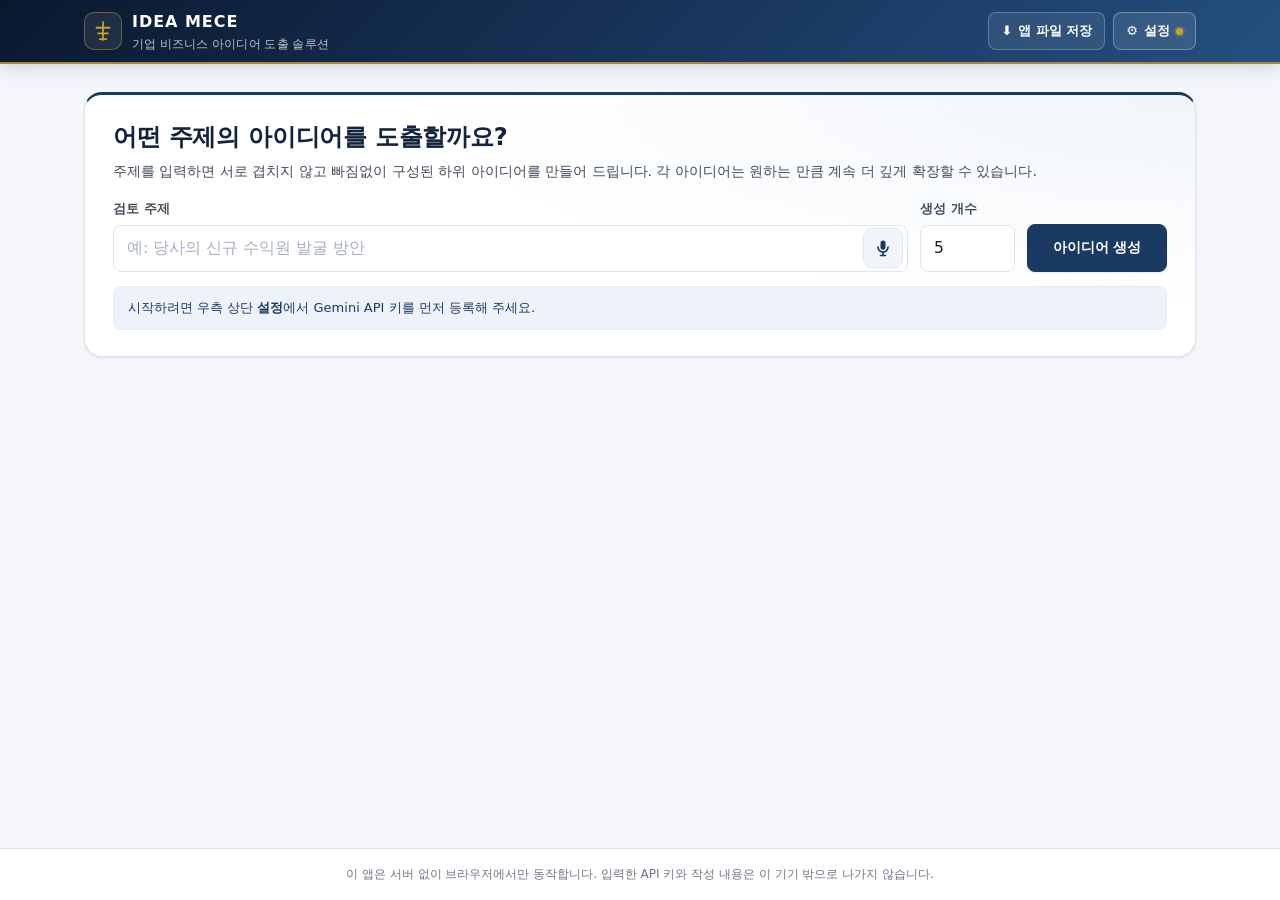
==== commit 38952422: "주제를 음성으로 입력하는 기능 추가 입력란 오른쪽 마이크 버튼을 누르면 말로 주제를 입력할 수 있다. 안드로이드 크롬과 PC 크롬·엣지·사파리에서 동작하며, 브라우저 내장 음성 인" ====
--- a/docs/index.html
+++ b/docs/index.html
@@ -241,6 +241,67 @@
 .field-count { max-width: 140px; }
 .btn-generate { min-height: 48px; }
 
+.email-input { min-height: 62px; line-height: 1.55; }
+
+/* ── 음성 입력 ── */
+.input-with-mic { position: relative; display: flex; }
+.input-with-mic input { padding-right: 52px; }
+.mic-btn {
+  position: absolute; right: 5px; top: 50%; transform: translateY(-50%);
+  width: 40px; height: 40px; display: grid; place-items: center;
+  background: var(--navy-050); color: var(--navy-700);
+  border: 1px solid var(--line); border-radius: 9px; cursor: pointer;
+  transition: background-color .15s ease, color .15s ease, border-color .15s ease;
+  -webkit-tap-highlight-color: transparent;
+}
+.mic-btn:hover { background: var(--navy-100); }
+.mic-btn.is-recording {
+  background: var(--danger); color: #fff; border-color: var(--danger);
+  animation: mic-pulse 1.4s ease-in-out infinite;
+}
+@keyframes mic-pulse {
+  0%, 100% { box-shadow: 0 0 0 0 rgba(180, 67, 74, .45); }
+  50%      { box-shadow: 0 0 0 7px rgba(180, 67, 74, 0); }
+}
+
+.voice-panel {
+  margin-top: 14px; padding: 15px 16px;
+  background: linear-gradient(180deg, var(--navy-050) 0%, #fff 100%);
+  border: 1px solid var(--navy-100); border-radius: var(--radius);
+  box-shadow: var(--shadow-sm);
+  animation: fade-rise .2s ease both;
+}
+.voice-head { display: flex; align-items: center; gap: 8px; }
+.voice-dot {
+  width: 9px; height: 9px; border-radius: 50%; background: var(--danger); flex: none;
+  animation: mic-pulse 1.4s ease-in-out infinite;
+}
+.voice-status { flex: 1; font-size: 13px; font-weight: 700; color: var(--navy-700); }
+.voice-close { width: 32px; height: 32px; }
+
+/* 음량에 따라 높이가 변하는 막대 — 말하는 모습이 눈에 보이도록 */
+.voice-meter {
+  display: flex; align-items: center; justify-content: center; gap: 3px;
+  height: 46px; margin: 12px 0 10px;
+}
+.voice-meter span {
+  display: block; width: 4px; height: 6px; border-radius: 2px;
+  background: linear-gradient(180deg, var(--navy-500), var(--navy-700));
+  transition: height .08s linear;
+}
+.voice-panel.is-idle .voice-meter span { opacity: .35; }
+
+.voice-transcript {
+  min-height: 48px; padding: 11px 13px;
+  background: #fff; border: 1px solid var(--line); border-radius: var(--radius-sm);
+  font-size: 14.5px; line-height: 1.65; color: var(--ink);
+  max-height: 160px; overflow-y: auto; word-break: keep-all;
+}
+.voice-final { color: var(--ink); }
+.voice-interim { color: var(--ink-muted); }
+.voice-placeholder { color: #a7b0bd; }
+.voice-actions { display: flex; justify-content: flex-end; gap: 8px; margin-top: 11px; }
+
 .field-check { gap: 0; }
 .check-line {
   display: flex; align-items: center; gap: 9px;
@@ -522,8 +583,19 @@
     <form class="start-form" id="start-form" autocomplete="off" novalidate>
       <div class="field field-grow">
         <label for="topic-input">검토 주제</label>
-        <input type="text" id="topic-input" name="topic" placeholder="예: 당사의 신규 수익원 발굴 방안"
-               maxlength="300" required inputmode="text" enterkeyhint="go">
+        <div class="input-with-mic">
+          <input type="text" id="topic-input" name="topic" placeholder="예: 당사의 신규 수익원 발굴 방안"
+                 maxlength="300" required inputmode="text" enterkeyhint="go">
+          <button type="button" class="mic-btn" id="btn-mic" hidden
+                  aria-label="음성으로 입력" title="음성으로 입력">
+            <svg viewBox="0 0 24 24" width="20" height="20" aria-hidden="true" focusable="false">
+              <path d="M12 14a3 3 0 0 0 3-3V6a3 3 0 0 0-6 0v5a3 3 0 0 0 3 3z"
+                    fill="currentColor"/>
+              <path d="M18 11a6 6 0 0 1-12 0M12 17v4m-3 0h6" fill="none"
+                    stroke="currentColor" stroke-width="2" stroke-linecap="round"/>
+            </svg>
+          </button>
+        </div>
       </div>
       <div class="field field-count">
         <label for="count-input">생성 개수</label>
@@ -533,6 +605,28 @@
         <span class="btn-text">아이디어 생성</span>
       </button>
     </form>
+    <!-- 음성 입력 패널: 말하는 동안 실시간으로 소리와 인식 결과를 보여준다 -->
+    <div class="voice-panel" id="voice-panel" hidden>
+      <div class="voice-head">
+        <span class="voice-dot" aria-hidden="true"></span>
+        <span class="voice-status" id="voice-status" role="status" aria-live="polite">듣고 있습니다…</span>
+        <button type="button" class="icon-btn voice-close" id="btn-voice-cancel" aria-label="음성 입력 취소">✕</button>
+      </div>
+      <div class="voice-meter" id="voice-meter" aria-hidden="true">
+        <span></span><span></span><span></span><span></span><span></span>
+        <span></span><span></span><span></span><span></span><span></span>
+        <span></span><span></span><span></span><span></span><span></span>
+      </div>
+      <p class="voice-transcript" id="voice-transcript">
+        <span class="voice-final" id="voice-final"></span><span class="voice-interim" id="voice-interim"></span><span
+          class="voice-placeholder" id="voice-placeholder">마이크에 대고 주제를 말씀해 주세요.</span>
+      </p>
+      <div class="voice-actions">
+        <button type="button" class="btn btn-outline btn-sm" id="btn-voice-clear">지우고 다시</button>
+        <button type="button" class="btn btn-primary btn-sm" id="btn-voice-done">입력 완료</button>
+      </div>
+    </div>
+
     <p class="hint" id="start-hint">
       시작하려면 우측 상단 <strong>설정</strong>에서 Gemini API 키를 먼저 등록해 주세요.
     </p>
@@ -620,10 +714,11 @@
         <p class="field-hint">무료 사용 가능한 모델 목록입니다. 속도가 중요하면 Lite 모델을 선택하세요.</p>
       </div>
       <div class="field">
-        <label for="email-input">이메일 (등록용)</label>
-        <input type="email" id="email-input" name="email" placeholder="name@company.com"
-               maxlength="254" autocomplete="off" spellcheck="false">
-        <p class="field-hint">메일 작성 시 기본 수신자로 사용됩니다. 자동 발송은 하지 않습니다.</p>
+        <label for="email-input">수신자 이메일 (여러 명 가능)</label>
+        <textarea id="email-input" name="email" class="email-input" rows="2"
+                  placeholder="hong@company.com, kim@company.com&#10;홍길동 &lt;hong@company.com&gt; 형태로 붙여넣어도 됩니다"
+                  maxlength="2000" autocomplete="off" spellcheck="false" inputmode="email"></textarea>
+        <p class="field-hint" id="email-hint">쉼표·세미콜론·줄바꿈으로 구분해 여러 명을 넣을 수 있습니다. 메일 작성 시 모두 수신자로 들어가며, 자동 발송은 하지 않습니다.</p>
       </div>
       <div class="modal-actions">
         <button type="button" class="btn btn-danger-ghost btn-sm" id="btn-clear-key">키 삭제</button>
@@ -2183,6 +2278,229 @@
   return { buildDocx: buildDocx };
 })();
 
+/* ===========================  9. Voice  ================================== */
+/* 음성 입력 (Web Speech API)
+ *  · 스마트폰(안드로이드 크롬)과 PC(크롬·엣지·사파리)에서 동작한다.
+ *  · 마이크는 https 에서만 열린다(브라우저 보안 정책). 파일을 직접 연
+ *    경우(file://)에는 사용할 수 없으므로 안내 문구를 띄운다.
+ *  · 말하는 동안 실제 음량을 막대로 보여주고, 인식 중인 문장을
+ *    회색 글씨로, 확정된 문장을 검은 글씨로 표시한다.
+ *  · 중지 시 마이크 트랙·오디오 컨텍스트·애니메이션을 모두 정리해
+ *    자원이 남지 않게 한다.
+ */
+var Voice = (function () {
+  var Engine = window.SpeechRecognition || window.webkitSpeechRecognition || null;
+
+  var recognition = null;      // 인식기
+  var stream = null;           // 음량 측정용 마이크 스트림
+  var audioCtx = null;
+  var analyser = null;
+  var rafId = 0;
+  var active = false;
+  var stoppedByUser = false;
+  var handlers = {};
+  var finalText = '';
+
+  function supported() { return !!Engine; }
+
+  function secureOk() {
+    // localhost 는 브라우저가 안전한 출처로 취급한다
+    return window.isSecureContext === true
+      || location.protocol === 'https:'
+      || location.hostname === 'localhost'
+      || location.hostname === '127.0.0.1';
+  }
+
+  function friendlyError(code) {
+    switch (code) {
+      case 'not-allowed':
+      case 'service-not-allowed':
+        return '마이크 사용이 차단되어 있습니다. 브라우저 주소창의 자물쇠 아이콘에서 마이크를 허용해 주세요.';
+      case 'no-speech':
+        return '소리가 들리지 않았습니다. 마이크에 가까이 대고 다시 말씀해 주세요.';
+      case 'audio-capture':
+        return '마이크를 찾을 수 없습니다. 기기에 마이크가 연결되어 있는지 확인해 주세요.';
+      case 'network':
+        return '음성 인식 서버에 연결하지 못했습니다. 인터넷 연결을 확인해 주세요.';
+      case 'aborted':
+        return '';
+      default:
+        return '음성 인식 중 문제가 발생했습니다. 다시 시도해 주세요.';
+    }
+  }
+
+  /* ── 음량 시각화 ────────────────────────────────────────────── */
+  function startMeter() {
+    if (!navigator.mediaDevices || !navigator.mediaDevices.getUserMedia) {
+      return Promise.resolve(false);
+    }
+    return navigator.mediaDevices.getUserMedia({ audio: true }).then(function (mic) {
+      stream = mic;
+      var Ctx = window.AudioContext || window.webkitAudioContext;
+      if (!Ctx) { return false; }
+      audioCtx = new Ctx();
+      analyser = audioCtx.createAnalyser();
+      analyser.fftSize = 64;
+      analyser.smoothingTimeConstant = 0.75;
+      audioCtx.createMediaStreamSource(mic).connect(analyser);
+      return true;
+    }).catch(function () { return false; });   // 실패해도 인식은 계속된다
+  }
+
+  function runMeter(bars, hasAudio) {
+    var data = analyser ? new Uint8Array(analyser.frequencyBinCount) : null;
+    var tick = 0;
+
+    function frame() {
+      if (!active) { return; }
+      if (analyser && data) {
+        analyser.getByteFrequencyData(data);
+        for (var i = 0; i < bars.length; i++) {
+          // 주파수 구간을 막대 수에 맞춰 나눠 담는다
+          var idx = Math.floor(i * data.length / bars.length);
+          var level = data[idx] / 255;
+          bars[i].style.height = Math.max(6, Math.round(6 + level * 38)) + 'px';
+        }
+      } else {
+        // 음량을 못 읽는 환경에서는 잔잔한 대기 애니메이션만 보여준다
+        tick += 0.08;
+        for (var j = 0; j < bars.length; j++) {
+          var wave = Math.sin(tick + j * 0.6) * 0.5 + 0.5;
+          bars[j].style.height = Math.round(6 + wave * 10) + 'px';
+        }
+      }
+      rafId = window.requestAnimationFrame(frame);
+    }
+    void hasAudio;
+    rafId = window.requestAnimationFrame(frame);
+  }
+
+  function stopMeter(bars) {
+    if (rafId) { window.cancelAnimationFrame(rafId); rafId = 0; }
+    if (stream) {
+      stream.getTracks().forEach(function (track) { track.stop(); });   // 마이크 해제
+      stream = null;
+    }
+    if (audioCtx) {
+      try { audioCtx.close(); } catch (e) { /* 이미 닫힘 */ }
+      audioCtx = null;
+    }
+    analyser = null;
+    if (bars) { bars.forEach(function (bar) { bar.style.height = '6px'; }); }
+  }
+
+  /* ── 인식 시작/중지 ─────────────────────────────────────────── */
+  function start(options) {
+    if (active) { return; }
+    handlers = options || {};
+    finalText = options.initialText || '';
+    stoppedByUser = false;
+
+    if (!supported()) {
+      if (handlers.onError) { handlers.onError('이 브라우저는 음성 입력을 지원하지 않습니다. 크롬 또는 엣지에서 사용해 주세요.'); }
+      return;
+    }
+    if (!secureOk()) {
+      if (handlers.onError) {
+        handlers.onError('보안 정책상 파일을 직접 연 상태에서는 마이크를 쓸 수 없습니다. 웹 주소로 접속한 뒤 사용해 주세요.');
+      }
+      return;
+    }
+
+    recognition = new Engine();
+    recognition.lang = 'ko-KR';
+    recognition.continuous = true;
+    recognition.interimResults = true;
+    recognition.maxAlternatives = 1;
+
+    recognition.onresult = function (event) {
+      var interim = '';
+      for (var i = event.resultIndex; i < event.results.length; i++) {
+        var result = event.results[i];
+        var text = result[0] ? result[0].transcript : '';
+        if (result.isFinal) { finalText += text; } else { interim += text; }
+      }
+      if (handlers.onText) { handlers.onText(finalText, interim); }
+    };
+
+    recognition.onerror = function (event) {
+      var message = friendlyError(event.error);
+      // no-speech 는 잠깐 조용했을 뿐이므로 중단하지 않는다
+      if (event.error === 'no-speech') {
+        if (handlers.onStatus) { handlers.onStatus('소리가 들리지 않습니다. 계속 말씀해 주세요.'); }
+        return;
+      }
+      // 치명적 오류는 알림만 하지 말고 세션을 실제로 끝내야 한다.
+      // (끝내지 않으면 active 가 남아 다음에 버튼을 눌러도 시작되지 않는다)
+      stoppedByUser = true;
+      // 파일을 직접 연 경우(file://) 브라우저에 따라 음성 인식이 막힐 수 있어
+      // 웹 주소로 접속하면 해결된다는 안내를 덧붙인다.
+      if (message && location.protocol === 'file:') {
+        message += ' 파일을 직접 연 상태에서는 음성 인식이 제한될 수 있으니, 웹 주소로 접속해 사용해 보세요.';
+      }
+      if (message && handlers.onError) { handlers.onError(message); }
+      finish(false);
+    };
+
+    recognition.onend = function () {
+      // 안드로이드 크롬은 잠시 조용하면 스스로 멈춘다 → 사용자가 끝내기 전까지 이어 붙인다
+      if (active && !stoppedByUser) {
+        try { recognition.start(); return; } catch (e) { /* 재시작 실패 시 종료 */ }
+      }
+      finish(true);
+    };
+
+    active = true;
+    try {
+      recognition.start();
+    } catch (e) {
+      active = false;
+      var startMsg = '음성 인식을 시작하지 못했습니다. 잠시 후 다시 시도해 주세요.';
+      if (location.protocol === 'file:') {
+        startMsg += ' 파일을 직접 연 상태에서는 제한될 수 있으니 웹 주소로 접속해 보세요.';
+      }
+      if (handlers.onError) { handlers.onError(startMsg); }
+      return;
+    }
+
+    if (handlers.onStart) { handlers.onStart(); }
+    startMeter().then(function (ok) {
+      if (active && handlers.bars) { runMeter(handlers.bars, ok); }
+    });
+  }
+
+  /** 세션 종료. notify=false 면 오류 상황이므로 완료 콜백을 부르지 않는다. */
+  function finish(notify) {
+    if (!active) { return; }
+    active = false;
+    stopMeter(handlers.bars);
+    if (recognition) {
+      recognition.onresult = recognition.onerror = recognition.onend = null;
+      try { recognition.abort(); } catch (e) { /* 이미 종료됨 */ }
+      recognition = null;
+    }
+    if (notify !== false && handlers.onStop) { handlers.onStop(finalText); }
+  }
+
+  function stop() {
+    if (!active) { return; }
+    stoppedByUser = true;
+    if (recognition) {
+      try { recognition.stop(); } catch (e) { finish(true); }
+    } else {
+      finish(true);
+    }
+  }
+
+  function reset() { finalText = ''; }
+  function isActive() { return active; }
+
+  return {
+    supported: supported, secureOk: secureOk,
+    start: start, stop: stop, reset: reset, isActive: isActive
+  };
+})();
+
 /* ===========================  9. UI  ===================================== */
 /* 성능: 트리 전체를 다시 그리지 않는다. 생성·수정·삭제는 해당 노드(또는 그
    자식 목록)의 DOM 만 국소적으로 갱신하고, 자식 DOM 은 펼칠 때 처음 만든다.
@@ -2561,8 +2879,10 @@
   }
 
   function collapseAll() {
+    // 최상위 항목까지 모두 접어야 실제로 화면이 접힌다.
+    // (depth 0 을 건너뛰면 최상위의 자식이 그대로 보여 '반응 없음'처럼 보인다)
     Tree.state.nodes.forEach(function (node) {
-      if (node.child_count > 0 && node.depth > 0) { collapseNode(node.id); }
+      if (node.child_count > 0) { collapseNode(node.id); }
     });
   }
 
@@ -2652,7 +2972,10 @@
 
   function updateMailLink() {
     if (!ui.mail) { return; }
-    el.btnMail.setAttribute('href', 'mailto:' + encodeURIComponent(ui.settings.email || '')
+    // mailto 는 수신자를 쉼표로 구분한다. 주소 하나하나만 인코딩하고
+    // 구분자 쉼표는 그대로 두어야 메일 프로그램이 여러 명으로 인식한다.
+    var to = parseEmails(ui.settings.email).list.map(encodeURIComponent).join(',');
+    el.btnMail.setAttribute('href', 'mailto:' + to
       + '?subject=' + encodeURIComponent(ui.mail.subject)
       + '&body=' + encodeURIComponent(ui.mail.body));
   }
@@ -2682,7 +3005,8 @@
     var pick = function (selector) { return clone.querySelector(selector); };
 
     // 1) 사용자가 만든 내용 제거
-    ['#tree-root', '#toast-stack', '#report-summary', '#report-meta', '#workspace-title']
+    ['#tree-root', '#toast-stack', '#report-summary', '#report-meta', '#workspace-title',
+     '#voice-final', '#voice-interim']
       .forEach(function (selector) {
         var node = pick(selector);
         if (node) { node.textContent = ''; }
@@ -2699,7 +3023,7 @@
     if (modelSelect) { modelSelect.textContent = ''; }
 
     // 3) 화면 상태를 초기 상태로 되돌림
-    ['#workspace', '#report-panel', '#settings-modal', '#overlay'].forEach(function (selector) {
+    ['#workspace', '#report-panel', '#settings-modal', '#overlay', '#voice-panel'].forEach(function (selector) {
       var node = pick(selector);
       if (node) { node.setAttribute('hidden', ''); }
     });
@@ -2711,7 +3035,10 @@
     // 4) 입력값·링크 초기화 (키가 섞여 나가지 않도록)
     ['#topic-input', '#api-key-input', '#email-input'].forEach(function (selector) {
       var node = pick(selector);
-      if (node) { node.setAttribute('value', ''); }
+      if (!node) { return; }
+      // textarea 는 value 속성이 아니라 태그 안의 텍스트가 초기값이 된다
+      if (node.tagName === 'TEXTAREA') { node.textContent = ''; }
+      else { node.setAttribute('value', ''); }
     });
     var keyInput = pick('#api-key-input');
     if (keyInput) { keyInput.setAttribute('placeholder', 'AIza...'); }
@@ -2729,6 +3056,63 @@
     var html = '<!DOCTYPE html>\n' + clone.outerHTML;
     downloadBlob(new Blob([html], { type: 'text/html;charset=utf-8' }), 'IDEA_MECE.html');
     toast('앱 파일을 저장했습니다. 내 작업 내용은 포함되지 않습니다.', 'success');
+  }
+
+  /* ---------- 음성 입력 ---------- */
+  function voiceBars() {
+    return Array.prototype.slice.call(el.voiceMeter.querySelectorAll('span'));
+  }
+
+  function renderTranscript(finalText, interimText) {
+    el.voiceFinal.textContent = finalText || '';
+    el.voiceInterim.textContent = interimText || '';
+    var empty = !(finalText || interimText);
+    el.voicePlaceholder.hidden = !empty;
+    el.voicePanel.classList.toggle('is-idle', empty);
+    // 길어지면 항상 마지막 글자가 보이도록
+    el.voiceTranscript.scrollTop = el.voiceTranscript.scrollHeight;
+  }
+
+  function openVoicePanel() {
+    el.voicePanel.hidden = false;
+    el.btnMic.classList.add('is-recording');
+    el.btnMic.setAttribute('aria-label', '음성 입력 중지');
+    el.voiceStatus.textContent = '듣고 있습니다…';
+    renderTranscript(el.topicInput.value.trim(), '');
+  }
+
+  function closeVoicePanel() {
+    el.voicePanel.hidden = true;
+    el.btnMic.classList.remove('is-recording');
+    el.btnMic.setAttribute('aria-label', '음성으로 입력');
+  }
+
+  function startVoice() {
+    if (Voice.isActive()) { Voice.stop(); return; }
+    Voice.start({
+      initialText: el.topicInput.value.trim() ? el.topicInput.value.trim() + ' ' : '',
+      bars: voiceBars(),
+      onStart: openVoicePanel,
+      onText: function (finalText, interimText) {
+        renderTranscript(finalText, interimText);
+        // 인식되는 대로 입력란에도 바로 반영한다
+        el.topicInput.value = (finalText + interimText).slice(0, LIMITS.maxTopic);
+      },
+      onStatus: function (message) { el.voiceStatus.textContent = message; },
+      onError: function (message) {
+        closeVoicePanel();
+        toast(message, 'error');
+      },
+      onStop: function (finalText) {
+        closeVoicePanel();
+        var text = (finalText || '').trim().slice(0, LIMITS.maxTopic);
+        if (text) {
+          el.topicInput.value = text;
+          el.topicInput.focus();
+          toast('음성 입력을 마쳤습니다. 내용을 확인하고 수정하실 수 있습니다.', 'success');
+        }
+      }
+    });
   }
 
   /* ---------- 설정 ---------- */
@@ -2742,7 +3126,35 @@
     el.apiKeyHint.textContent = ui.apiKey
       ? '키가 등록되어 있습니다. 변경할 때만 새로 입력하세요.'
       : '키는 이 브라우저 안에만 저장되며, 구글 외의 어떤 서버로도 전송되지 않습니다.';
+    if (el.emailHint) {
+      var recipients = parseEmails(ui.settings.email).list;
+      el.emailHint.textContent = recipients.length
+        ? '수신자 ' + recipients.length + '명이 등록되어 있습니다. 메일 작성 시 모두 포함됩니다.'
+        : '쉼표·세미콜론·줄바꿈으로 구분해 여러 명을 넣을 수 있습니다. 자동 발송은 하지 않습니다.';
+    }
     updateMailLink();
+  }
+
+  var EMAIL_RE = /^[A-Za-z0-9._%+\-]{1,64}@[A-Za-z0-9.\-]{1,190}\.[A-Za-z]{2,24}$/;
+  var EMAIL_FIND_RE = /[A-Za-z0-9._%+\-]+@[A-Za-z0-9.\-]+\.[A-Za-z]{2,24}/g;
+  var MAX_RECIPIENTS = 30;
+
+  /* 자유롭게 입력된 텍스트에서 이메일 주소만 뽑아낸다.
+     "hong@a.com, kim@b.com" 은 물론 "홍길동 <hong@a.com>" 처럼
+     메일 프로그램에서 복사한 형태도 그대로 받아들인다. */
+  function parseEmails(raw) {
+    var text = String(raw || '');
+    var found = text.match(EMAIL_FIND_RE) || [];
+    var list = [], seen = {};
+    found.forEach(function (email) {
+      if (email.length > 254 || !EMAIL_RE.test(email)) { return; }
+      var key = email.toLowerCase();
+      if (!seen[key]) { seen[key] = true; list.push(email); }   // 중복 수신자 제거
+    });
+    // 인식된 주소를 걷어낸 뒤에도 '@' 가 남아 있으면 형식이 잘못된 항목이 있다는 뜻
+    var rest = text;
+    found.forEach(function (email) { rest = rest.split(email).join(' '); });
+    return { list: list, hasInvalid: rest.indexOf('@') !== -1 };
   }
 
   function maskKey(key) {
@@ -2768,11 +3180,18 @@
       toast('API 키 형식이 올바르지 않습니다. 공백이나 특수문자가 포함되지 않았는지 확인해 주세요.', 'error');
       return;
     }
-    var email = el.emailInput.value.trim();
-    if (email && !/^[A-Za-z0-9._%+\-]{1,64}@[A-Za-z0-9.\-]{1,190}\.[A-Za-z]{2,24}$/.test(email)) {
-      toast('이메일 형식이 올바르지 않습니다.', 'error');
+    var parsedEmails = parseEmails(el.emailInput.value);
+    if (parsedEmails.hasInvalid) {
+      toast('형식이 올바르지 않은 이메일이 있습니다. 쉼표로 구분해 다시 확인해 주세요.', 'error');
+      el.emailInput.focus();
       return;
     }
+    if (parsedEmails.list.length > MAX_RECIPIENTS) {
+      toast('수신자는 최대 ' + MAX_RECIPIENTS + '명까지 등록할 수 있습니다.', 'error');
+      el.emailInput.focus();
+      return;
+    }
+    var email = parsedEmails.list.join(', ');
     if (!typedKey && !ui.apiKey) {
       toast('Gemini API 키를 입력해 주세요.', 'error');
       el.apiKeyInput.focus();
@@ -2850,7 +3269,12 @@
      'modelSelect:model-select', 'emailInput:email-input', 'rememberKey:remember-key',
      'btnOpenSettings:btn-open-settings', 'btnCloseSettings:btn-close-settings',
      'btnCancelSettings:btn-cancel-settings', 'btnClearKey:btn-clear-key',
-     'settingsIndicator:settings-indicator', 'apiKeyHint:api-key-hint', 'overlay:overlay',
+     'settingsIndicator:settings-indicator', 'apiKeyHint:api-key-hint', 'emailHint:email-hint',
+     'btnMic:btn-mic', 'voicePanel:voice-panel', 'voiceStatus:voice-status',
+     'voiceMeter:voice-meter', 'voiceTranscript:voice-transcript', 'voiceFinal:voice-final',
+     'voiceInterim:voice-interim', 'voicePlaceholder:voice-placeholder',
+     'btnVoiceCancel:btn-voice-cancel', 'btnVoiceClear:btn-voice-clear', 'btnVoiceDone:btn-voice-done',
+     'overlay:overlay',
      'overlayText:overlay-text', 'overlaySub:overlay-sub', 'toastStack:toast-stack',
      'nodeTemplate:node-template', 'btnSaveFile:btn-save-file'
     ].forEach(function (pair) {
@@ -2894,8 +3318,28 @@
     document.addEventListener('keydown', function (event) {
       if (event.key === 'Escape' && !el.modal.hidden) { closeSettings(); }
     });
+    // 음성 입력은 지원하는 브라우저에서만 버튼을 보여준다
+    if (Voice.supported()) {
+      el.btnMic.hidden = false;
+      el.btnMic.addEventListener('click', startVoice);
+      el.btnVoiceCancel.addEventListener('click', function () {
+        Voice.reset();
+        Voice.stop();
+        closeVoicePanel();
+      });
+      el.btnVoiceClear.addEventListener('click', function () {
+        Voice.reset();
+        el.topicInput.value = '';
+        renderTranscript('', '');
+        el.voiceStatus.textContent = '다시 말씀해 주세요.';
+      });
+      el.btnVoiceDone.addEventListener('click', function () { Voice.stop(); });
+    }
+
     el.btnMail.addEventListener('click', function () {
-      toast('메일 창이 열립니다. 내려받은 워드 파일을 직접 첨부한 뒤 발송해 주세요.');
+      var count = parseEmails(ui.settings.email).list.length;
+      toast((count ? '수신자 ' + count + '명으로 메일 창이 열립니다. ' : '메일 창이 열립니다. ')
+        + '내려받은 워드 파일을 직접 첨부한 뒤 발송해 주세요.');
     });
 
     // 이전 작업 내용 복원
